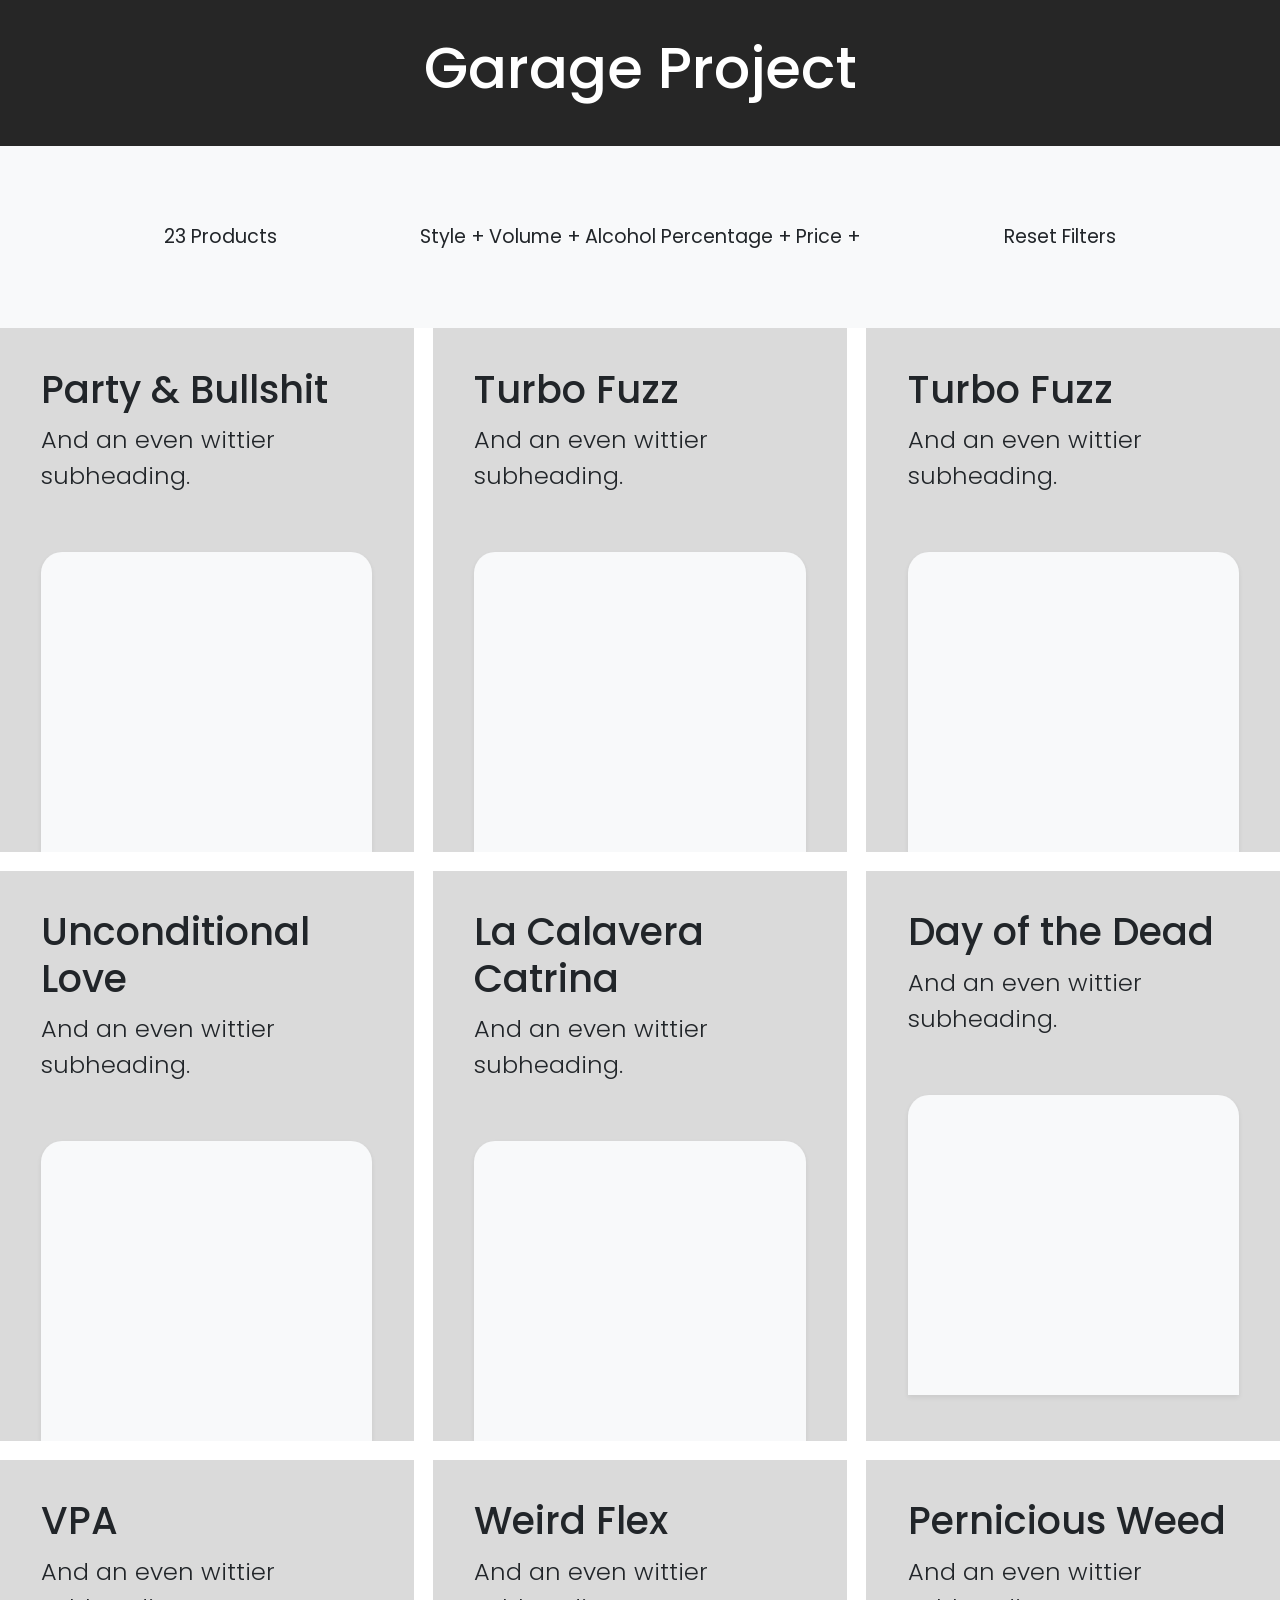
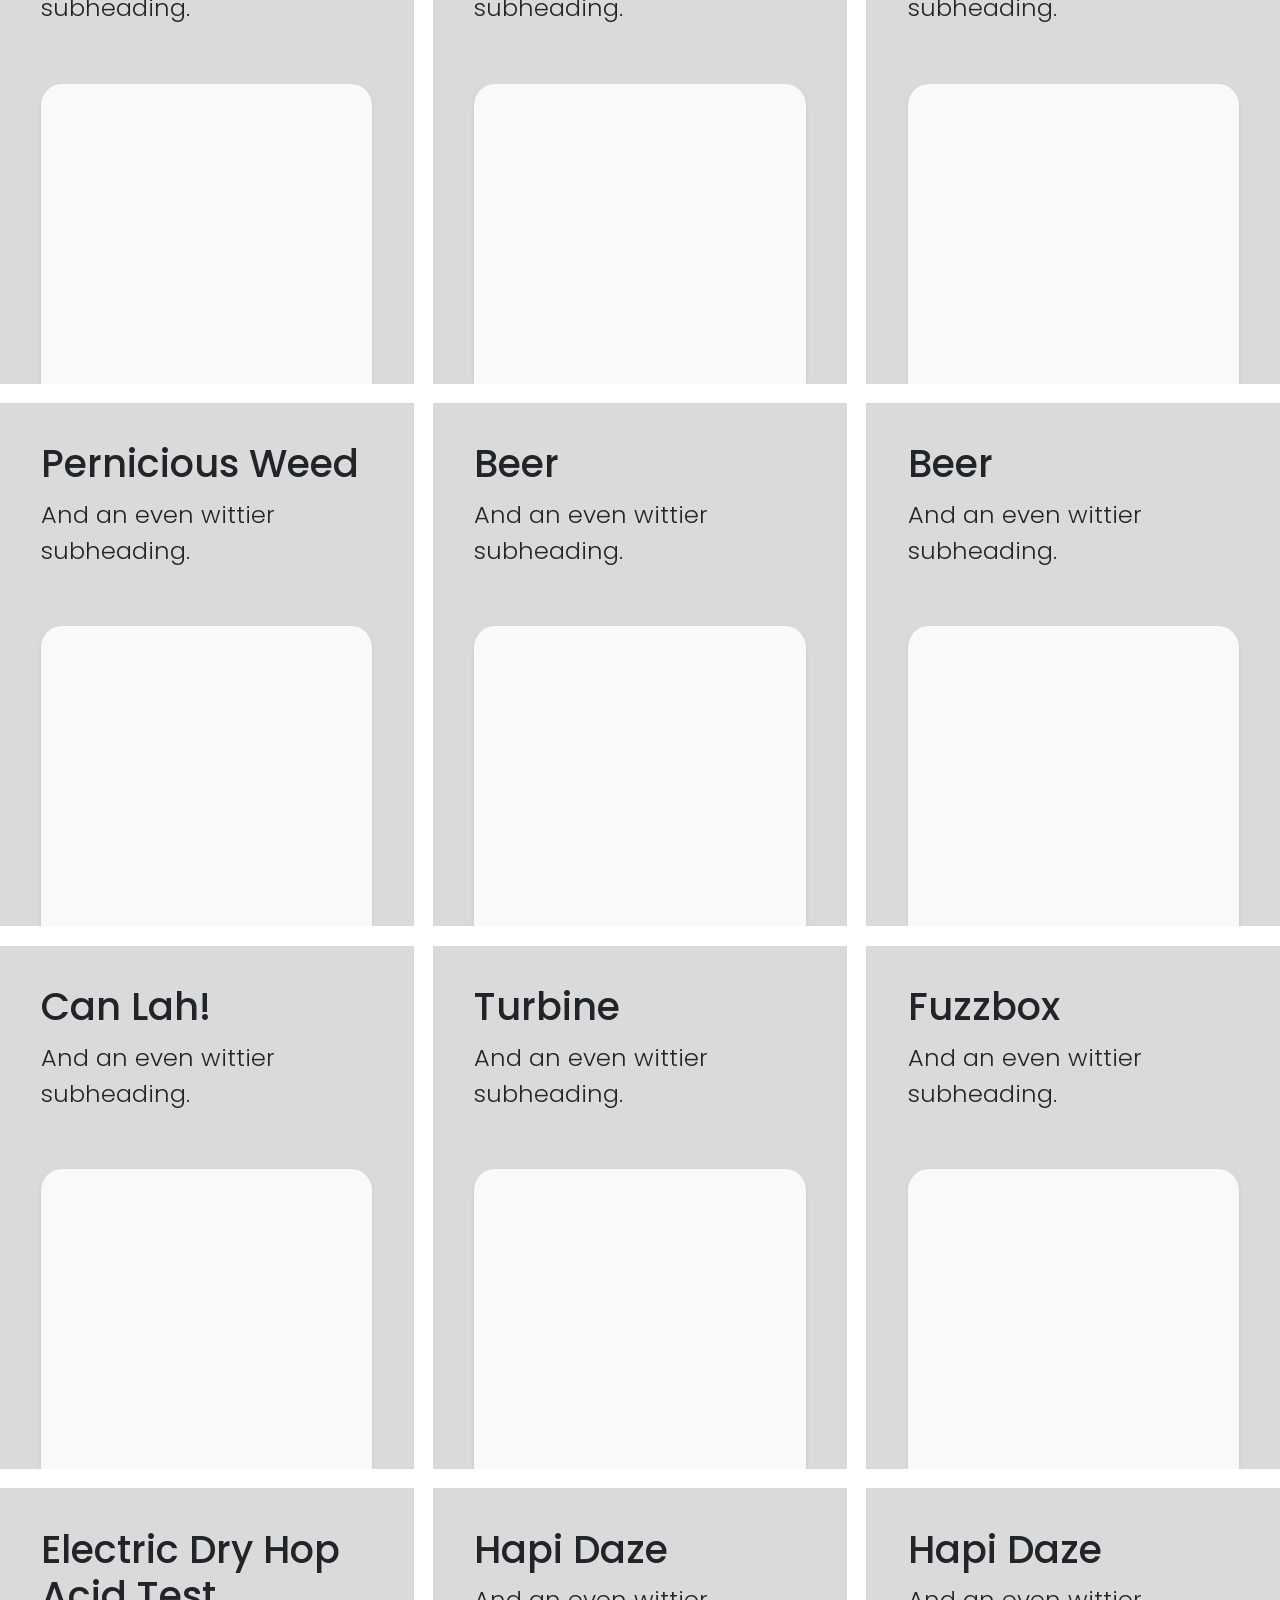
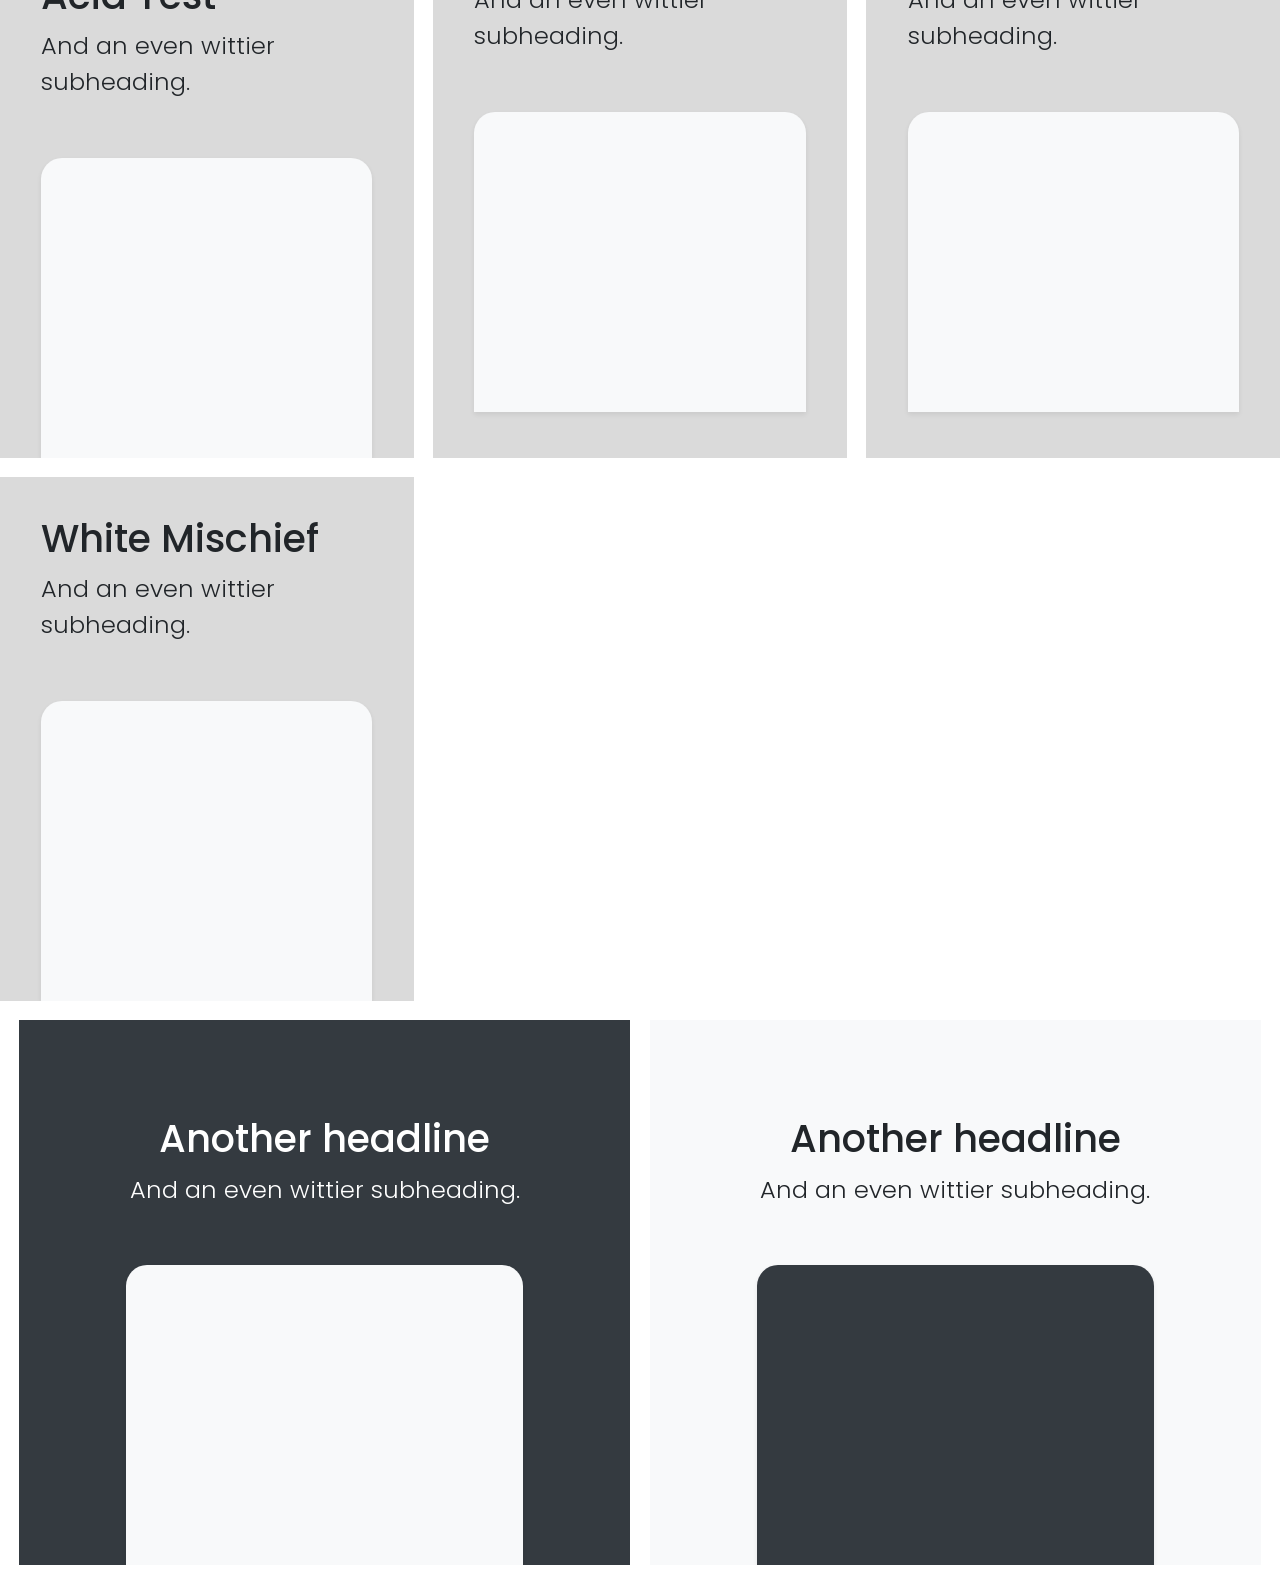
==== beers.html @ 2be8123d "Initial commit" ====
<!DOCTYPE html>
<html lang="en">
<head>
  <meta charset="utf-8">
  <meta name="viewport" content="width=device-width, initial-scale=1, shrink-to-fit=no">
  <title>Garage project</title>
  <link rel="canonical" href="https://getbootstrap.com/docs/4.3/examples/product/">

  <!-- Bootstrap core CSS -->
  <link rel="stylesheet" href="https://stackpath.bootstrapcdn.com/bootstrap/4.3.1/css/bootstrap.min.css" integrity="sha384-ggOyR0iXCbMQv3Xipma34MD+dH/1fQ784/j6cY/iJTQUOhcWr7x9JvoRxT2MZw1T" crossorigin="anonymous">

  <!-- Custom styles for this template -->
  <link href="css/style.css" rel="stylesheet">
</head>
<body>
  <div class="site-header py-1">
    <div class="container d-flex flex-md-row justify-content-center py-4">
      <h1 class="heading text-center">Garage Project</h1>
    </div>
  </div>

  <div class="position-relative overflow-hidden text-center bg-light">
    <div class="w-100 col-md-10 p-lg-5 mx-auto my-3 d-flex justify-content-between align-items-center">
      <p class="my-0" id="product-amount">23 Products</p>
      <div class="col-md-6 display-on-desk">
        <ul class="list">
          <li class="list-item">Style +</li>
          <li class="list-item">Volume +</li>
          <li class="list-item">Alcohol Percentage +</li>
          <li class="list-item">Price +</li>
        </ul>
        </div>
      <p class="my-0" id="filter-menu">Filter +</p>
      <p class="my-0 display-on-desk" id="reset-filters">Reset Filters</p>
    </div>
  </div>

  <div id="printOutput"></div>

  <div class="d-md-flex flex-md-equal w-100 my-md-3 pl-md-3">
    <div class="bg-dark mr-md-3 pt-3 px-3 pt-md-5 px-md-5 text-center text-white overflow-hidden">
      <div class="my-3 py-3">
        <h2 class="display-5">Another headline</h2>
        <p class="lead">And an even wittier subheading.</p>
      </div>
      <div class="bg-light shadow-sm mx-auto" style="width: 80%; height: 300px; border-radius: 21px 21px 0 0;"></div>
    </div>

    <div class="bg-light mr-md-3 pt-3 px-3 pt-md-5 px-md-5 text-center overflow-hidden">
      <div class="my-3 p-3">
        <h2 class="display-5">Another headline</h2>
        <p class="lead">And an even wittier subheading.</p>
      </div>
      <div class="bg-dark shadow-sm mx-auto" style="width: 80%; height: 300px; border-radius: 21px 21px 0 0;"></div>
    </div>
  </div>

  <script src="https://code.jquery.com/jquery-3.3.1.slim.min.js" integrity="sha384-q8i/X+965DzO0rT7abK41JStQIAqVgRVzpbzo5smXKp4YfRvH+8abtTE1Pi6jizo" crossorigin="anonymous"></script>
  <script src="https://cdnjs.cloudflare.com/ajax/libs/popper.js/1.14.7/umd/popper.min.js" integrity="sha384-UO2eT0CpHqdSJQ6hJty5KVphtPhzWj9WO1clHTMGa3JDZwrnQq4sF86dIHNDz0W1" crossorigin="anonymous"></script>
  <script src="https://stackpath.bootstrapcdn.com/bootstrap/4.3.1/js/bootstrap.min.js" integrity="sha384-JjSmVgyd0p3pXB1rRibZUAYoIIy6OrQ6VrjIEaFf/nJGzIxFDsf4x0xIM+B07jRM" crossorigin="anonymous"></script>
  <script src="js/script.js"></script>
</body>
</html>
---- css/style.css ----
@import url('https://fonts.googleapis.com/css?family=Poppins:400,600&display=swap');

*{
  padding: 0;
  margin: 0;
  box-sizing: border-box;
}

.container {
  max-width: 960px;
}

html{
  font-size: 100%;
}

body{
  font-family: 'Poppins', sans-serif;
}

.heading{
  color: #fff;
  font-size: 3rem;
}

.background-text{
  font-size: 200px;
  position: absolute;
  top: 50%;
  left: 50%;
  transform: translate(-50%, -50%);
  color: rgba(228, 244, 247, 0.8);
  font-weight: 500;
}

#goToBeers{
  position: absolute;
  bottom: 15%;
  left: 50%;
  transform: translateX(-50%);
  font-size: 2rem;
}

#filter-menu, #reset-filters{
  cursor: pointer;
}

.display-on-desk{
  display: none;
}

.list{
  display: flex;
  justify-content: space-around;
  margin: 0;
}

.list-item{
  cursor: pointer;
  list-style: none;
}


#printOutput{
  display: grid;
  grid-template-columns: repeat(auto-fit, minmax(350px, 1fr));
  grid-gap: 1rem;
}

.card-head{
  width: 80%;
  margin: auto;
}

.myBg{
  background: #dadada;
}



















/*
 * Custom translucent site header
 */

 .site-header {
  background-color: rgba(0, 0, 0, .85);
  -webkit-backdrop-filter: saturate(180%) blur(20px);
  backdrop-filter: saturate(180%) blur(20px);
}
.site-header a {
  color: #999;
  transition: ease-in-out color .15s;
}
.site-header a:hover {
  color: #fff;
  text-decoration: none;
}

/*
 * Dummy devices (replace them with your own or something else entirely!)
 */

 .product-device {
  position: absolute;
  right: 10%;
  bottom: -30%;
  width: 300px;
  height: 540px;
  background-color: #333;
  border-radius: 21px;
  -webkit-transform: rotate(30deg);
  transform: rotate(30deg);
}

.product-device::before {
  position: absolute;
  top: 10%;
  right: 10px;
  bottom: 10%;
  left: 10px;
  content: "";
  background-color: rgba(255, 255, 255, .1);
  border-radius: 5px;
}

.product-device-2 {
  top: -25%;
  right: auto;
  bottom: 0;
  left: 5%;
  background-color: #e5e5e5;
}


/*
 * Extra utilities
 */

 .flex-equal > * {
  -ms-flex: 1;
  flex: 1;
}

.overflow-hidden { overflow: hidden; }

.bd-placeholder-img {
  font-size: 1.125rem;
  text-anchor: middle;
  -webkit-user-select: none;
  -moz-user-select: none;
  -ms-user-select: none;
  user-select: none;
}


/*merdia queries*/
@media (min-width: 768px) {
  .flex-md-equal > * {
    -ms-flex: 1;
    flex: 1;
  }
}

@media (min-width: 768px) {
  .bd-placeholder-img-lg {
    font-size: 3.5rem;
  }
}

@media (min-width: 768px) {
  .background-text {
    font-size: 250px;
    font-weight: 600;
  }
  #goToBeers{
    font-size: 2.5rem;
  }
}

@media (min-width: 1000px) {
  html{
    font-size: 120%;
  }
  .display-on-desk{
    display: block;
  }
  .background-text {
    font-size: 300px;
    font-weight: 600;
  }
  #goToBeers{
    bottom: 20%;
  }
  #filter-menu{
  display: none;
}
}
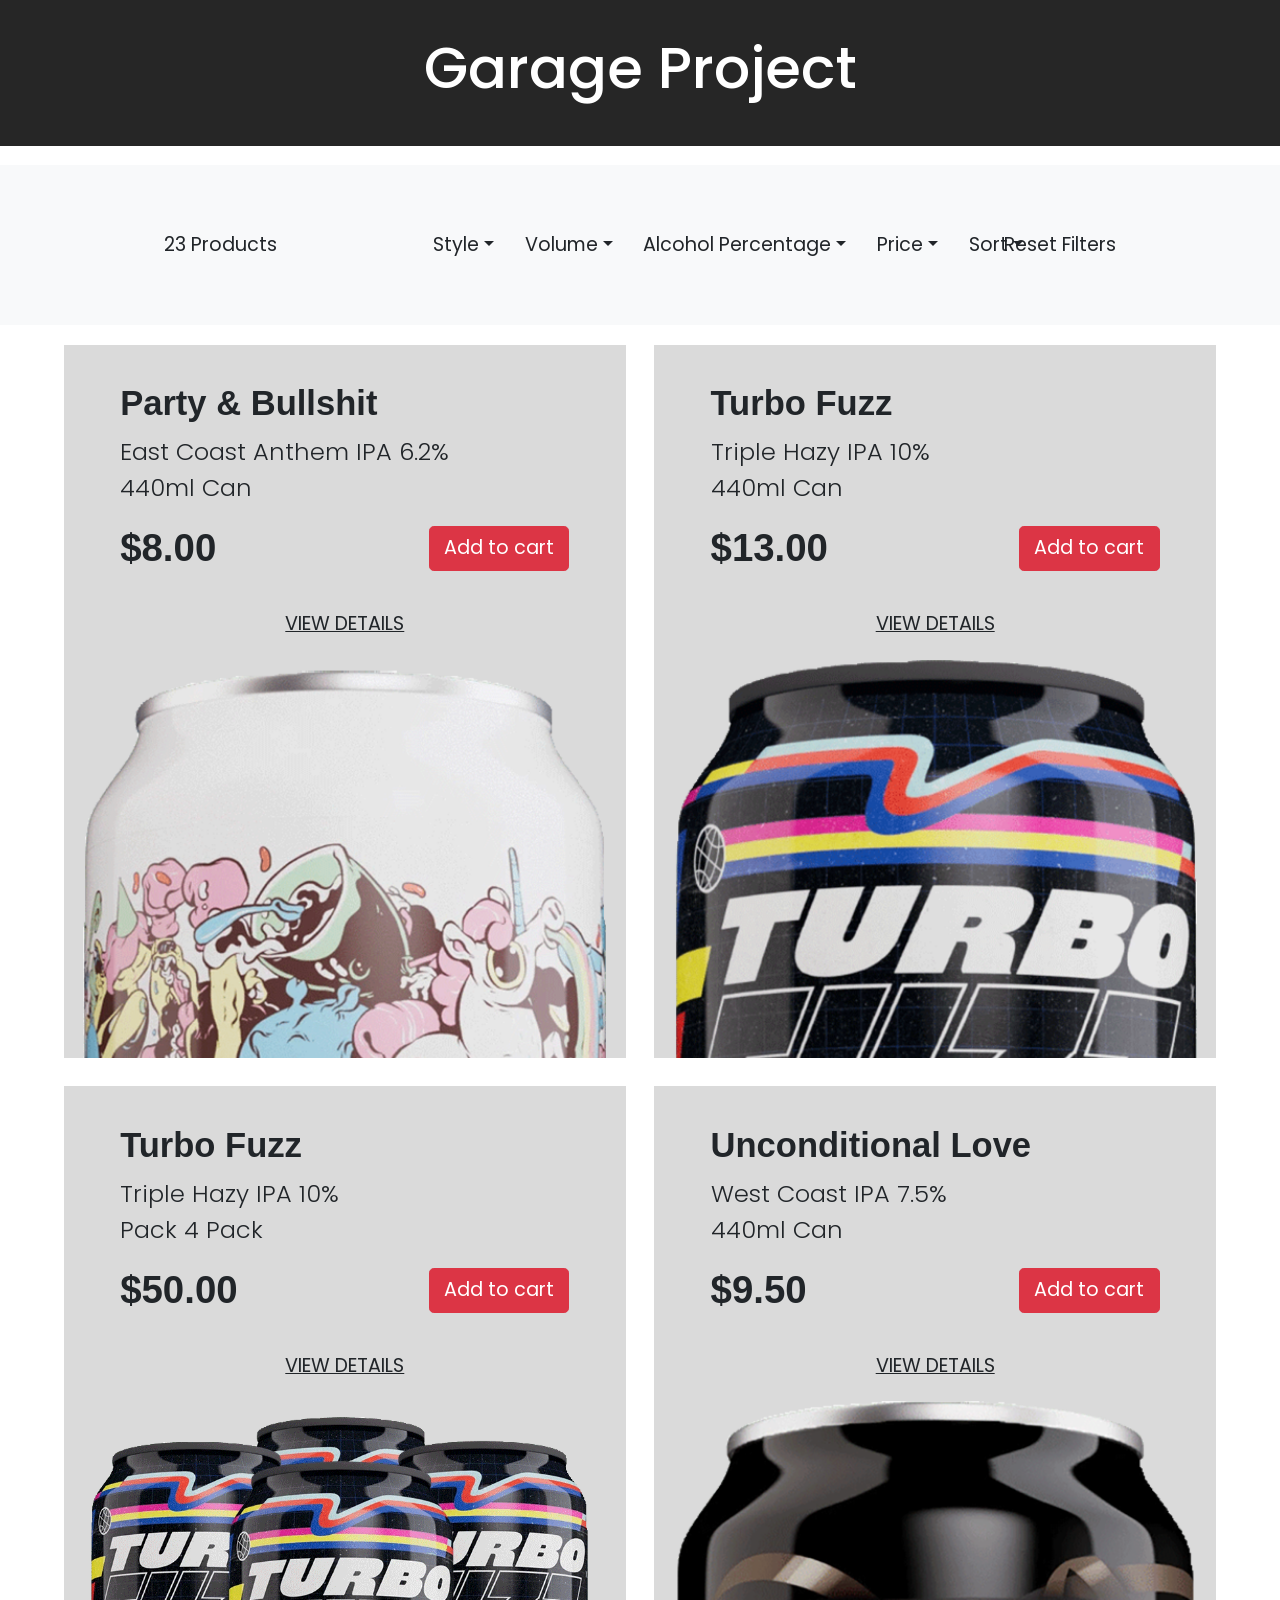
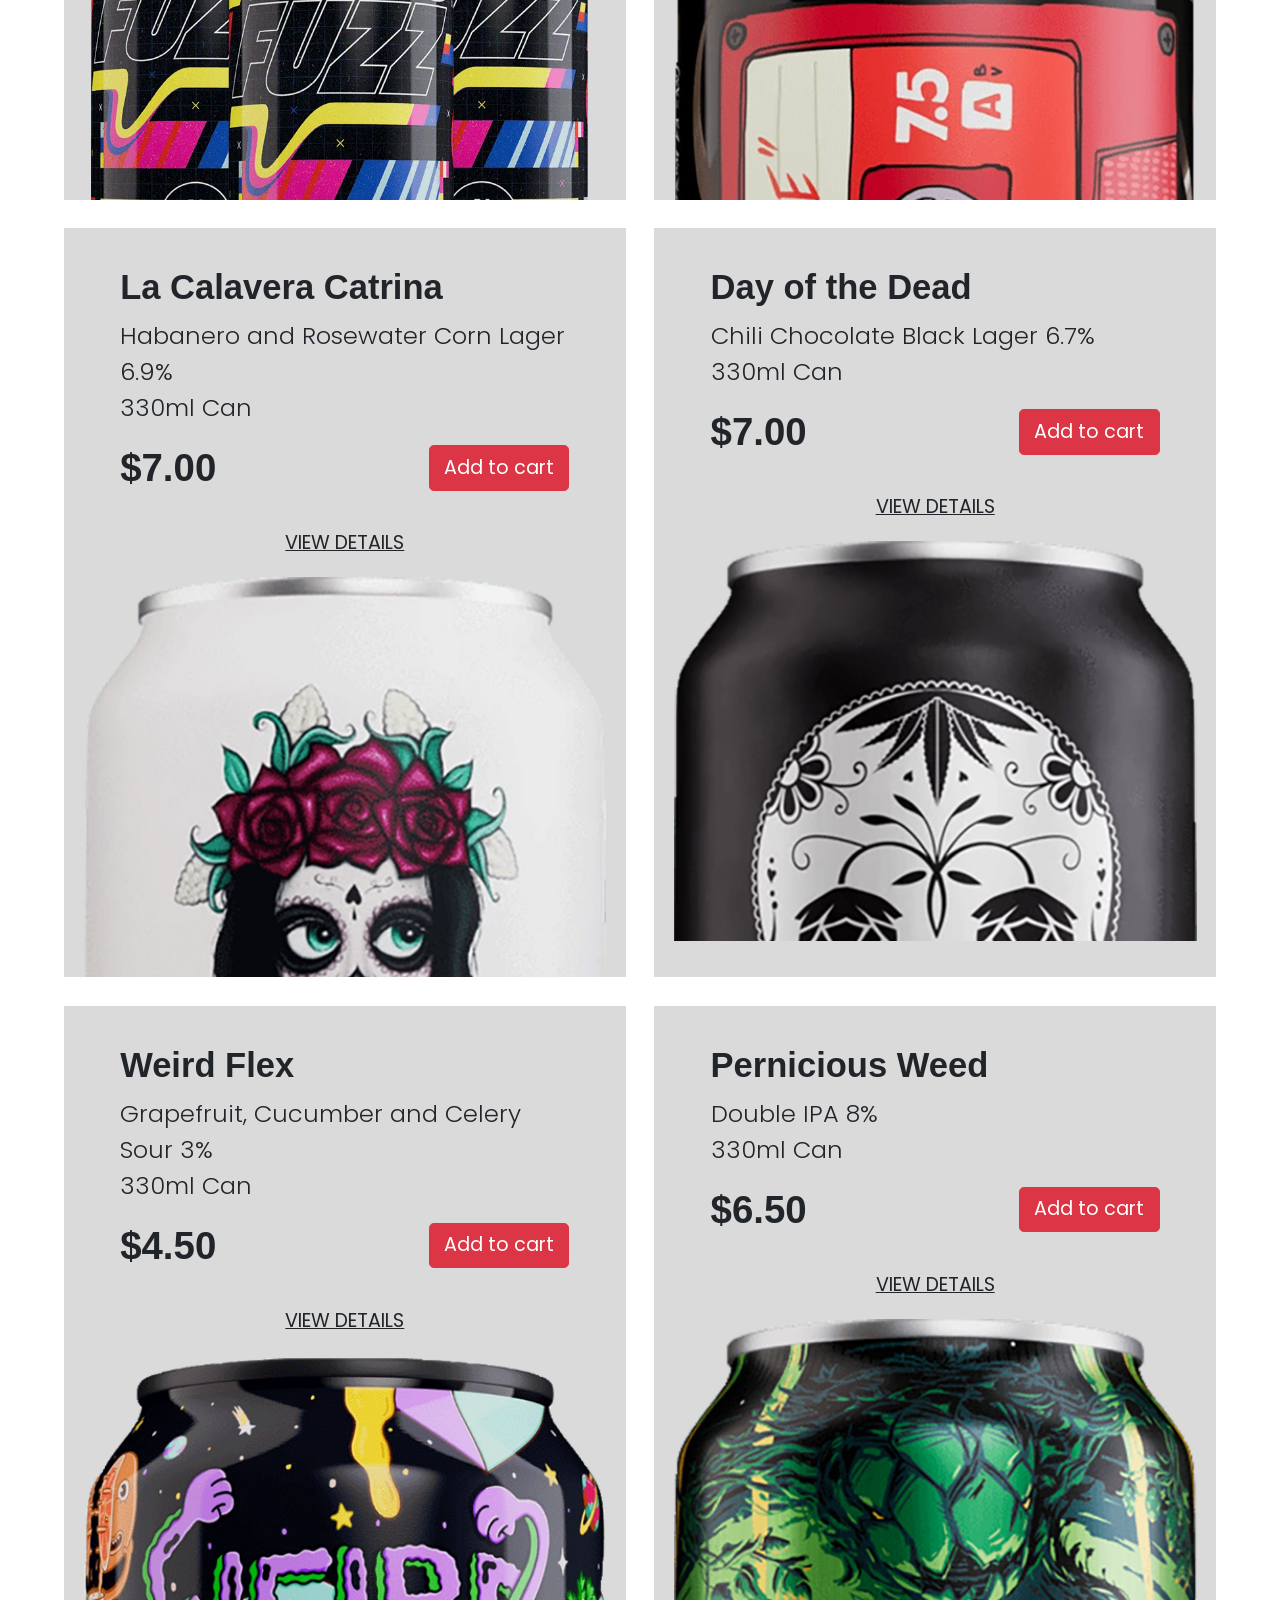
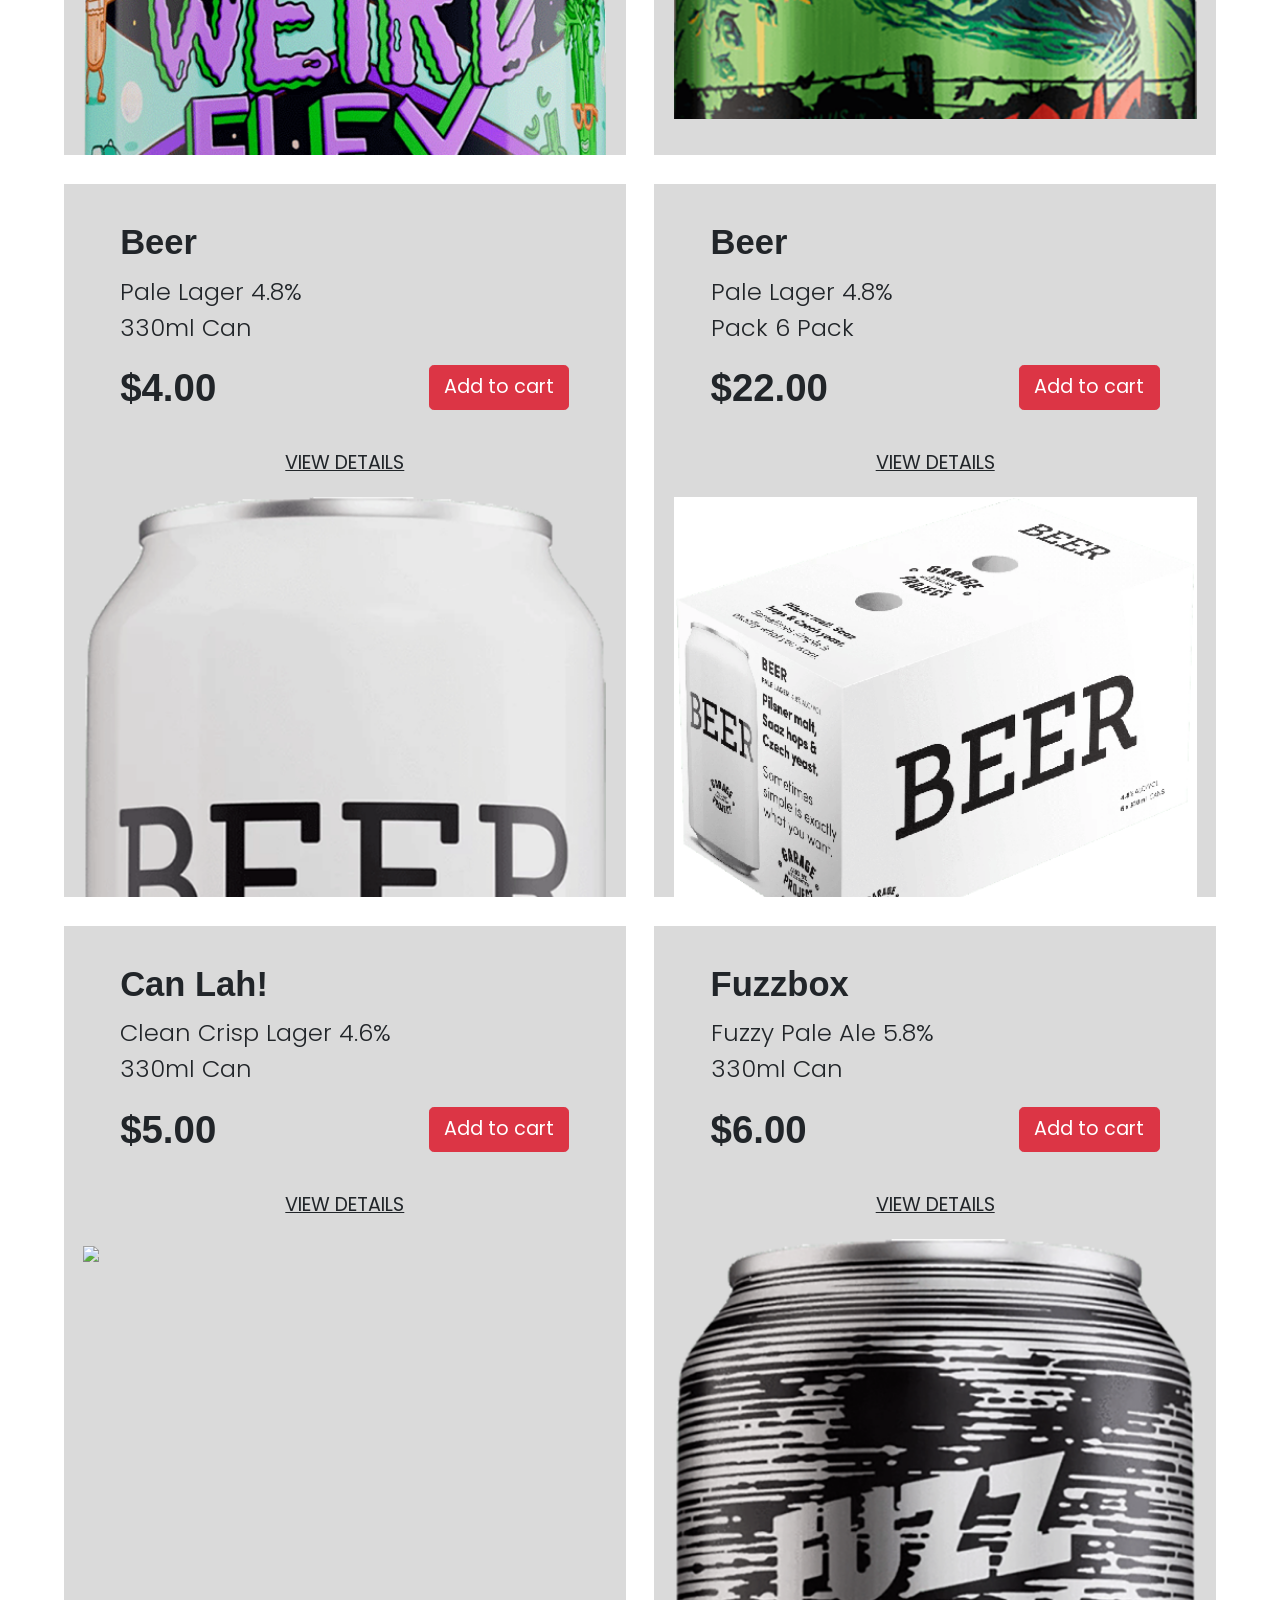
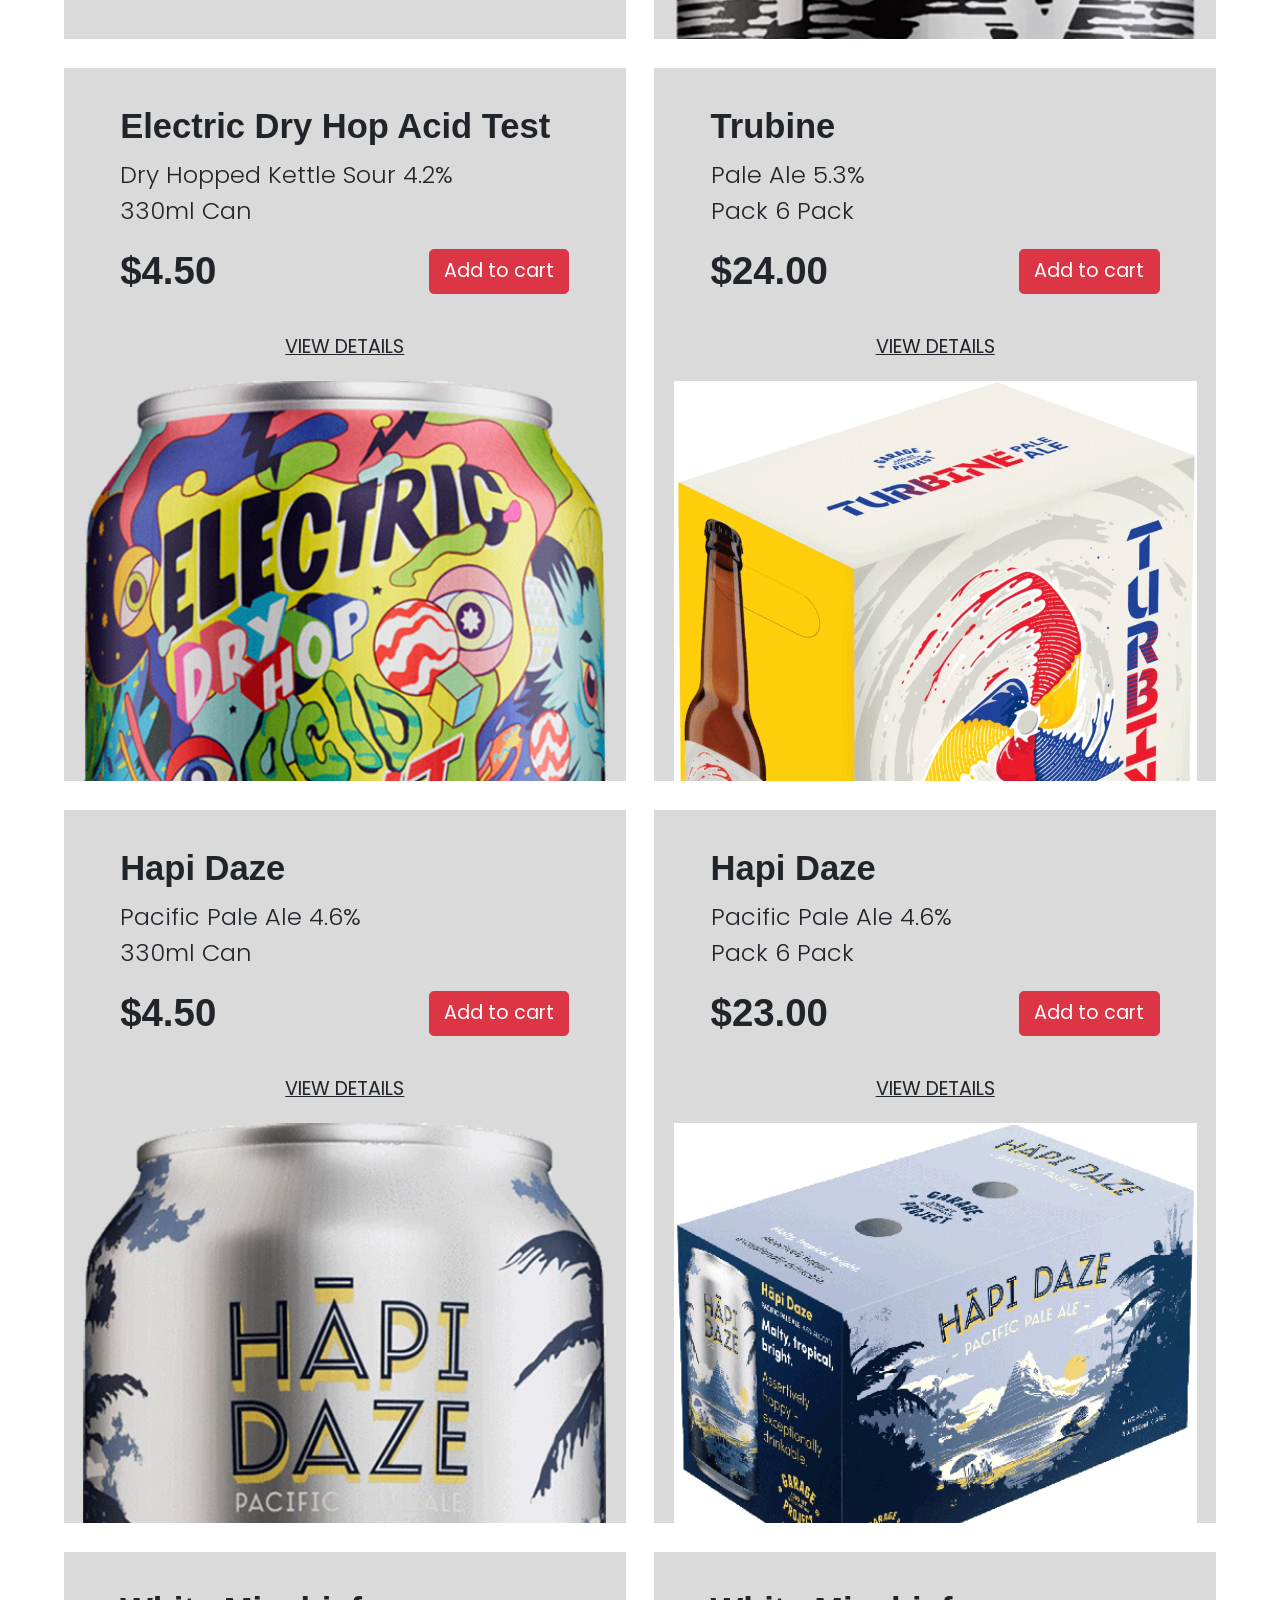
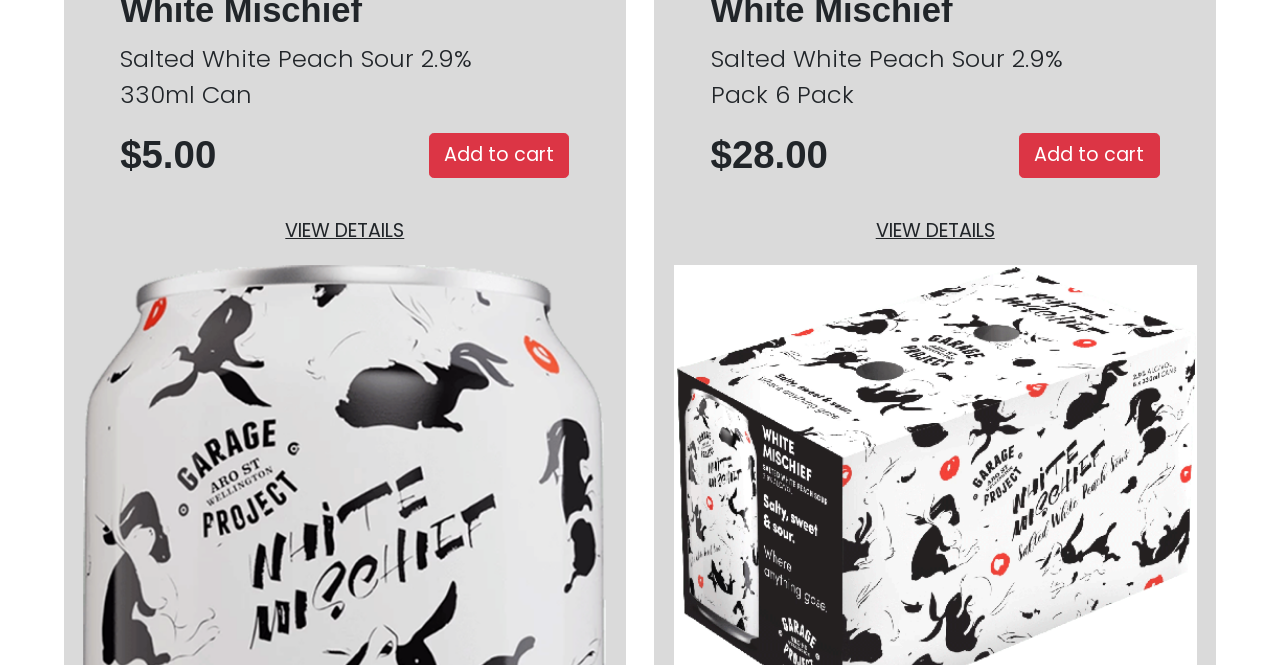
==== commit ffd64e56: "Products printing. Work on pop ups and dropdowns" ====
--- a/beers.html
+++ b/beers.html
@@ -5,6 +5,7 @@
   <meta name="viewport" content="width=device-width, initial-scale=1, shrink-to-fit=no">
   <title>Garage project</title>
   <link rel="canonical" href="https://getbootstrap.com/docs/4.3/examples/product/">
+  <link rel="stylesheet" href="//code.jquery.com/ui/1.12.1/themes/base/jquery-ui.css">
 
   <!-- Bootstrap core CSS -->
   <link rel="stylesheet" href="https://stackpath.bootstrapcdn.com/bootstrap/4.3.1/css/bootstrap.min.css" integrity="sha384-ggOyR0iXCbMQv3Xipma34MD+dH/1fQ784/j6cY/iJTQUOhcWr7x9JvoRxT2MZw1T" crossorigin="anonymous">
@@ -19,45 +20,109 @@
     </div>
   </div>
 
-  <div class="position-relative overflow-hidden text-center bg-light">
-    <div class="w-100 col-md-10 p-lg-5 mx-auto my-3 d-flex justify-content-between align-items-center">
+  <div class="position-relative zindex text-center bg-light">
+    <div class="w-100 col-xl-10 col-md-10 col-lg-12 p-lg-5 mx-auto my-3 d-flex justify-content-between align-items-center">
       <p class="my-0" id="product-amount">23 Products</p>
       <div class="col-md-6 display-on-desk">
         <ul class="list">
-          <li class="list-item">Style +</li>
-          <li class="list-item">Volume +</li>
-          <li class="list-item">Alcohol Percentage +</li>
-          <li class="list-item">Price +</li>
-        </ul>
-        </div>
-      <p class="my-0" id="filter-menu">Filter +</p>
-      <p class="my-0 display-on-desk" id="reset-filters">Reset Filters</p>
-    </div>
-  </div>
+          <li class="list-item">
+            <div class="btn-group">
+              <button type="button" class="btn dropdown-toggle" data-toggle="dropdown" aria-haspopup="true" aria-expanded="false">Style</button>
+              <div class="dropdown-menu">
+                <div class="form-group d-flex align-items-baseline ml-5">
+                  <input class="form-check-input" type="checkbox" id="all-style">
+                  <label class="form-check-label" for="all-style">All</label>
+                </div>
+                <div class="form-group d-flex align-items-baseline ml-5">
+                  <input class="form-check-input" type="checkbox" id="ipa-style">
+                  <label class="form-check-label" for="ipa-style">IPA</label>
+                </div>
+                <div class="form-group d-flex align-items-baseline ml-5">
+                  <input class="form-check-input" type="checkbox" id="pale-style">
+                  <label class="form-check-label" for="pale-style">Pale Ale</label>
+                </div>
+                <div class="form-group d-flex align-items-baseline ml-5">
+                  <input class="form-check-input" type="checkbox" id="lager-style">
+                  <label class="form-check-label" for="lager-style">Lager</label>
+                </div>
+                <div class="form-group d-flex align-items-baseline ml-5">
+                  <input class="form-check-input" type="checkbox" id="sour-style">
+                  <label class="form-check-label" for="sour-style">Sour</label>
+                </div>
+              
+              </div>
+            </div></li>
+            <li class="list-item">
+              <div class="btn-group">
+                <button type="button" class="btn dropdown-toggle" data-toggle="dropdown" aria-haspopup="true" aria-expanded="false">Volume</button>
+                <div class="dropdown-menu">
+                <div class="form-group d-flex align-items-baseline ml-5">
+                  <input class="form-check-input" type="checkbox" id="all-volume">
+                  <label class="form-check-label" for="all-volume">All</label>
+                </div>
+                <div class="form-group d-flex align-items-baseline ml-5">
+                  <input class="form-check-input" type="checkbox" id="330-volume">
+                  <label class="form-check-label" for="330-volume">330ml</label>
+                </div>
+                <div class="form-group d-flex align-items-baseline ml-5">
+                  <input class="form-check-input" type="checkbox" id="440-volume">
+                  <label class="form-check-label" for="440-volume">440ml</label>
+                </div>
+                <div class="form-group d-flex align-items-baseline ml-5">
+                  <input class="form-check-input" type="checkbox" id="pack-volume">
+                  <label class="form-check-label" for="pack-volume">Pack</label>
+                </div>
+              </div>
+              </div></li>
+              <li class="list-item">
+                <div class="btn-group">
+                  <button type="button" class="btn dropdown-toggle" data-toggle="dropdown" aria-haspopup="true" aria-expanded="false">Alcohol Percentage</button>
+                  <div class="dropdown-menu">
+                    <p>
+                        <label for="amount1">Price range:</label>
+                        <input type="text" id="amount1" readonly style="border:0; color:#f6931f; font-weight:bold;">
+                      </p>
+                      <div id="slider-range1"></div>
+                  </div>
+                </div></li>
+                <li class="list-item">
+                  <div class="btn-group">
+                    <button type="button" class="btn dropdown-toggle" data-toggle="dropdown" aria-haspopup="true" aria-expanded="false">Price</button>
+                    <div class="dropdown-menu">
+                      
+                      <p>
+                        <label for="amount2">Price range:</label>
+                        <input type="text" id="amount2" readonly style="border:0; color:#f6931f; font-weight:bold;">
+                      </p>
+                      <div id="slider-range2"></div>
 
-  <div id="printOutput"></div>
+                    </div>
+                  </div></li>
+                  <li class="list-item">
+              <div class="btn-group">
+                <button type="button" class="btn dropdown-toggle" data-toggle="dropdown" aria-haspopup="true" aria-expanded="false">Sort</button>
+                <div class="dropdown-menu">
+                  <a class="dropdown-item" href="#">Action</a>
+                  <a class="dropdown-item" href="#">Another action</a>
+                  <a class="dropdown-item" href="#">Something else here</a>
+                  <div class="dropdown-divider"></div>
+                  <a class="dropdown-item" href="#">Separated link</a>
+                </div>
+              </div></li>
+                </ul>
+              </div>
+              <p class="my-0" id="filter-menu">Filter +</p>
+              <p class="my-0 display-on-desk" id="reset-filters">Reset Filters</p>
+            </div>
+          </div>
 
-  <div class="d-md-flex flex-md-equal w-100 my-md-3 pl-md-3">
-    <div class="bg-dark mr-md-3 pt-3 px-3 pt-md-5 px-md-5 text-center text-white overflow-hidden">
-      <div class="my-3 py-3">
-        <h2 class="display-5">Another headline</h2>
-        <p class="lead">And an even wittier subheading.</p>
-      </div>
-      <div class="bg-light shadow-sm mx-auto" style="width: 80%; height: 300px; border-radius: 21px 21px 0 0;"></div>
-    </div>
+          <div id="printOutput"></div>
 
-    <div class="bg-light mr-md-3 pt-3 px-3 pt-md-5 px-md-5 text-center overflow-hidden">
-      <div class="my-3 p-3">
-        <h2 class="display-5">Another headline</h2>
-        <p class="lead">And an even wittier subheading.</p>
-      </div>
-      <div class="bg-dark shadow-sm mx-auto" style="width: 80%; height: 300px; border-radius: 21px 21px 0 0;"></div>
-    </div>
-  </div>
-
-  <script src="https://code.jquery.com/jquery-3.3.1.slim.min.js" integrity="sha384-q8i/X+965DzO0rT7abK41JStQIAqVgRVzpbzo5smXKp4YfRvH+8abtTE1Pi6jizo" crossorigin="anonymous"></script>
-  <script src="https://cdnjs.cloudflare.com/ajax/libs/popper.js/1.14.7/umd/popper.min.js" integrity="sha384-UO2eT0CpHqdSJQ6hJty5KVphtPhzWj9WO1clHTMGa3JDZwrnQq4sF86dIHNDz0W1" crossorigin="anonymous"></script>
-  <script src="https://stackpath.bootstrapcdn.com/bootstrap/4.3.1/js/bootstrap.min.js" integrity="sha384-JjSmVgyd0p3pXB1rRibZUAYoIIy6OrQ6VrjIEaFf/nJGzIxFDsf4x0xIM+B07jRM" crossorigin="anonymous"></script>
-  <script src="js/script.js"></script>
-</body>
-</html>
+          <script src="https://code.jquery.com/jquery-3.3.1.slim.min.js" integrity="sha384-q8i/X+965DzO0rT7abK41JStQIAqVgRVzpbzo5smXKp4YfRvH+8abtTE1Pi6jizo" crossorigin="anonymous"></script>
+          <script src="https://code.jquery.com/jquery-1.12.4.js"></script>
+          <script src="https://cdnjs.cloudflare.com/ajax/libs/popper.js/1.14.7/umd/popper.min.js" integrity="sha384-UO2eT0CpHqdSJQ6hJty5KVphtPhzWj9WO1clHTMGa3JDZwrnQq4sF86dIHNDz0W1" crossorigin="anonymous"></script>
+          <script src="https://stackpath.bootstrapcdn.com/bootstrap/4.3.1/js/bootstrap.min.js" integrity="sha384-JjSmVgyd0p3pXB1rRibZUAYoIIy6OrQ6VrjIEaFf/nJGzIxFDsf4x0xIM+B07jRM" crossorigin="anonymous"></script>
+          <script src="https://code.jquery.com/ui/1.12.1/jquery-ui.js"></script>
+          <script src="js/script.js"></script>
+        </body>
+        </html>
--- a/css/style.css
+++ b/css/style.css
@@ -21,6 +21,10 @@
 .heading{
   color: #fff;
   font-size: 3rem;
+}
+
+.myBg{
+  background: #dadada;
 }
 
 .background-text{
@@ -65,6 +69,7 @@
   display: grid;
   grid-template-columns: repeat(auto-fit, minmax(350px, 1fr));
   grid-gap: 1rem;
+  padding: 0 5%;
 }
 
 .card-head{
@@ -72,10 +77,35 @@
   margin: auto;
 }
 
-.myBg{
-  background: #dadada;
-}
-
+.beer-heading{
+  font-size: 1.8rem;
+  font-weight: 600;
+}
+
+.beer-price{
+ font-weight: 600;
+}
+
+.beer-image{
+  width: 100%;
+}
+
+.img-container{
+  height: 400px;
+  overflow-y: hidden;
+}
+
+.view-more{
+  text-align: center;
+  text-decoration: underline;
+  padding: 0;
+  font-size: 1rem;
+  cursor: pointer;
+}
+
+.view-more:active{
+  transform: scale(.9);
+}
 
 
 
@@ -169,7 +199,7 @@
 }
 
 
-/*merdia queries*/
+/*media queries*/
 @media (min-width: 768px) {
   .flex-md-equal > * {
     -ms-flex: 1;
@@ -210,4 +240,8 @@
   #filter-menu{
   display: none;
 }
+#printOutput{
+  grid-template-columns: repeat(auto-fit, minmax(400px, 1fr));
+  grid-gap: 1.5rem;
+}
 }
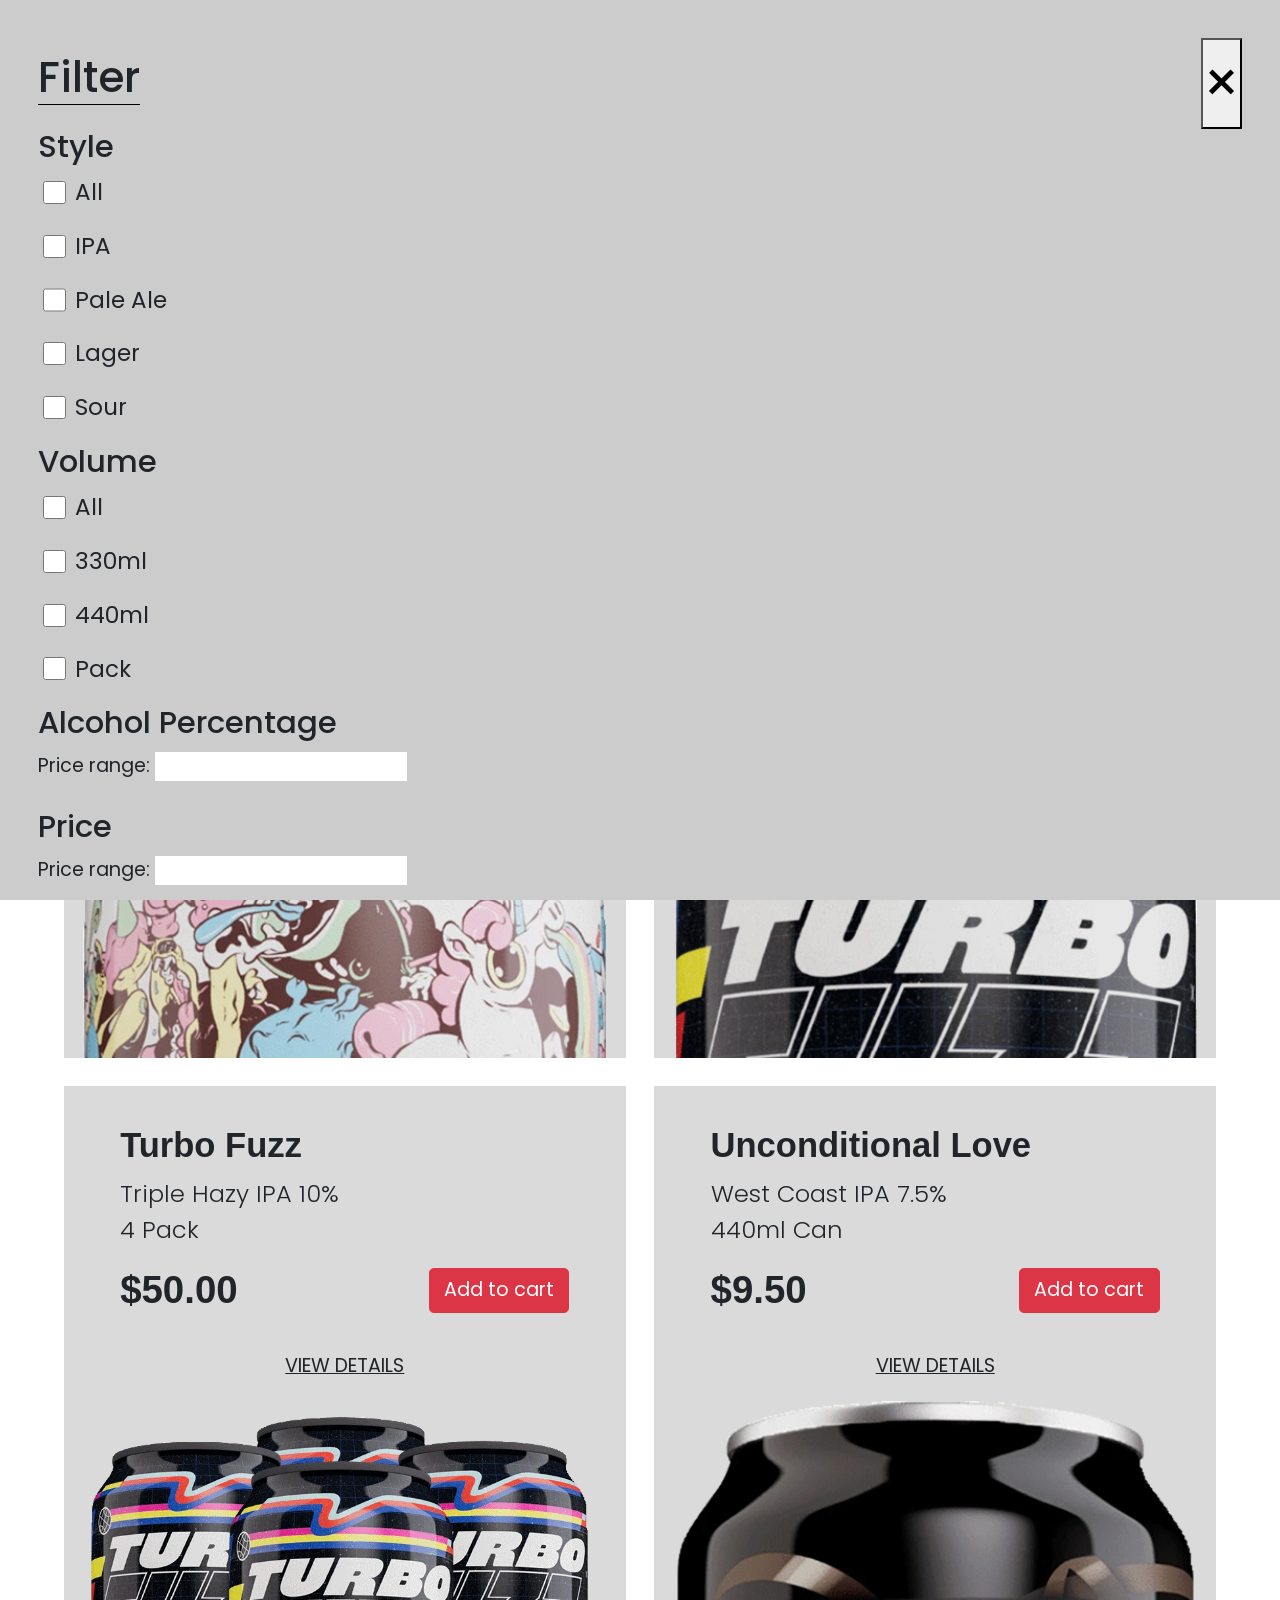
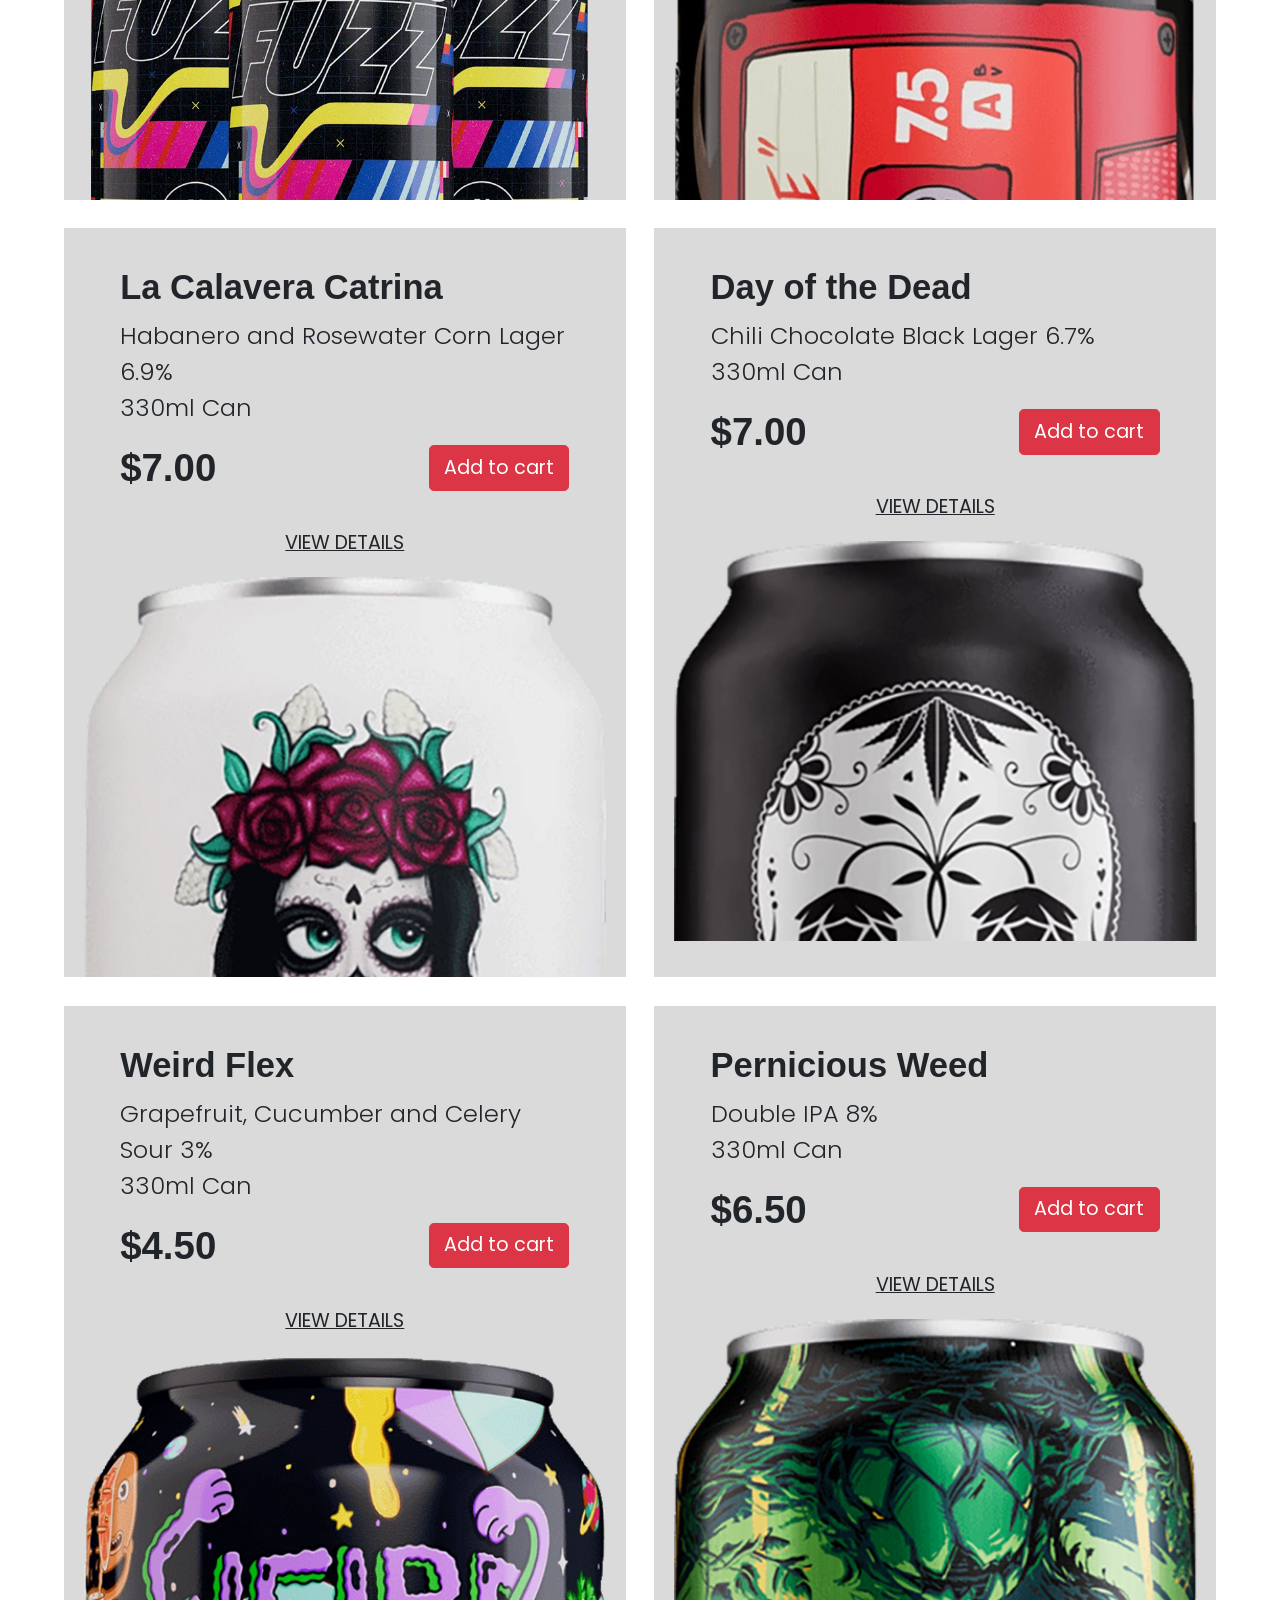
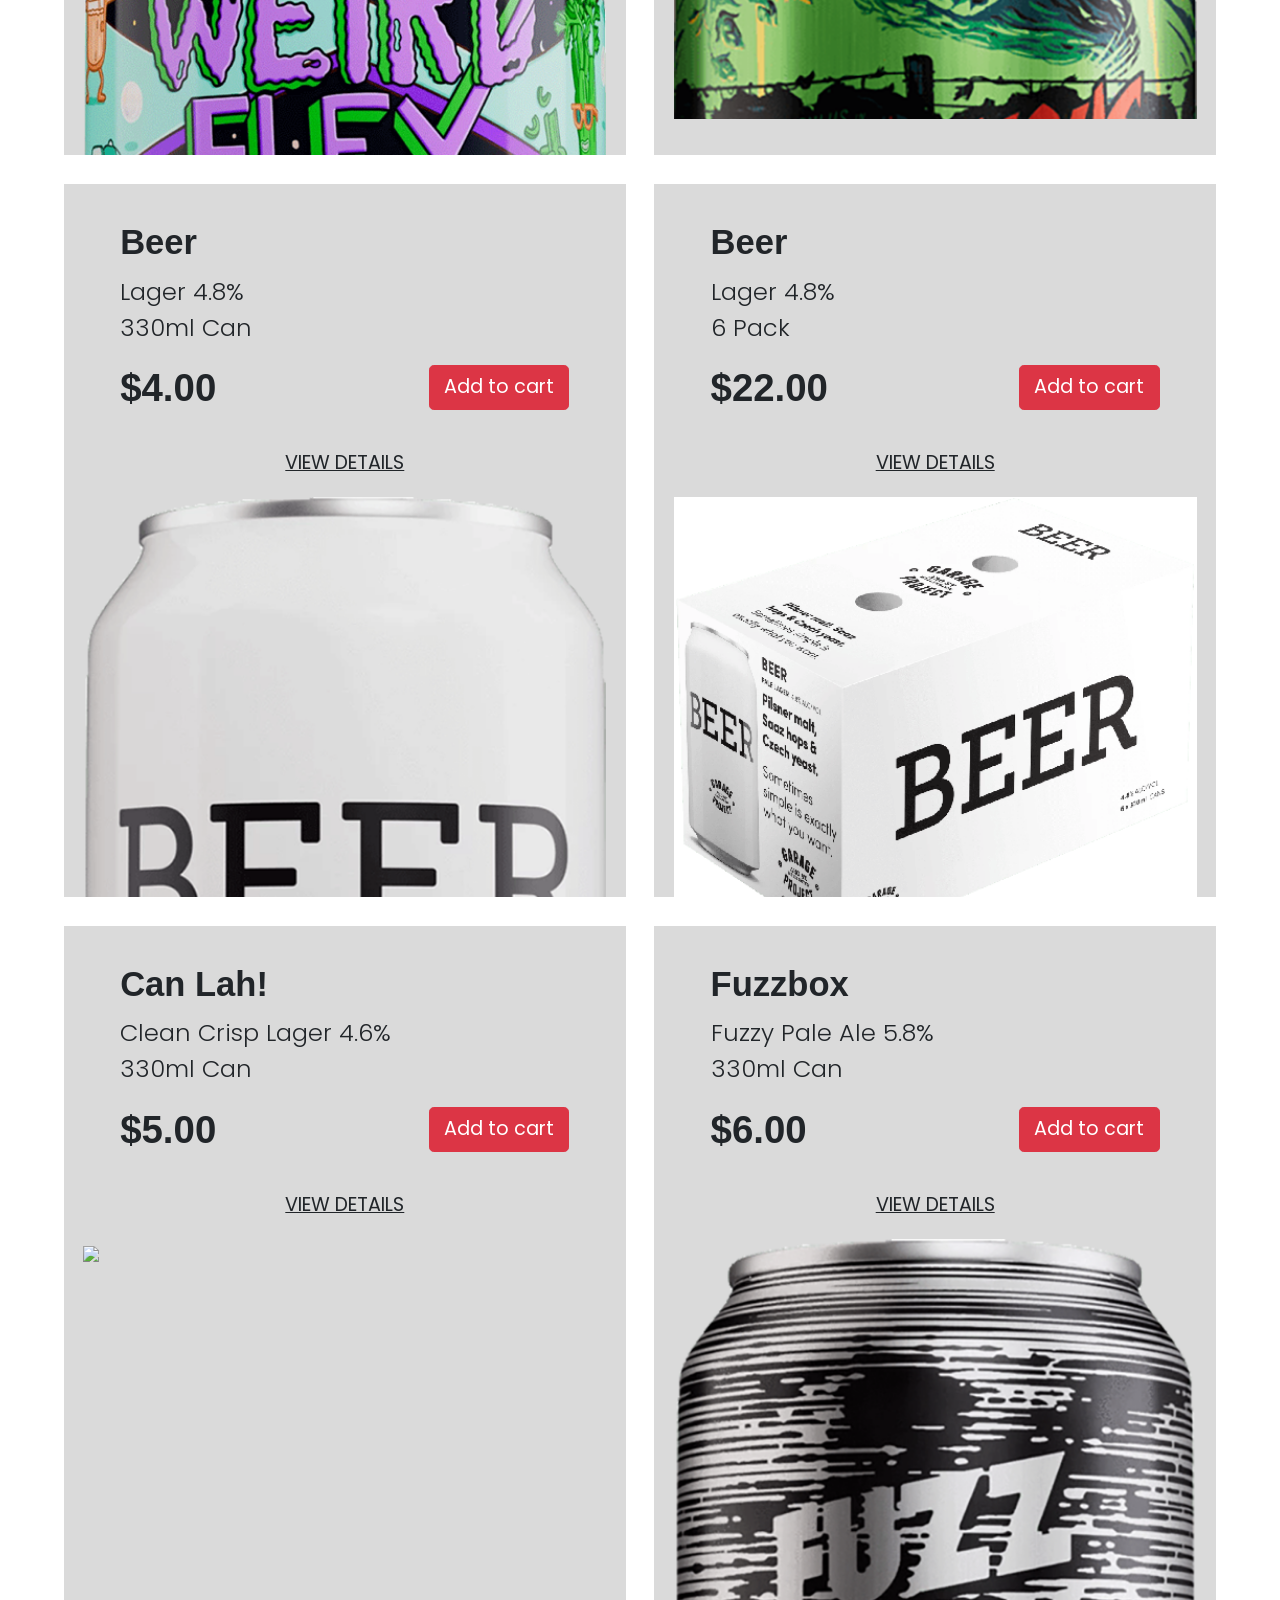
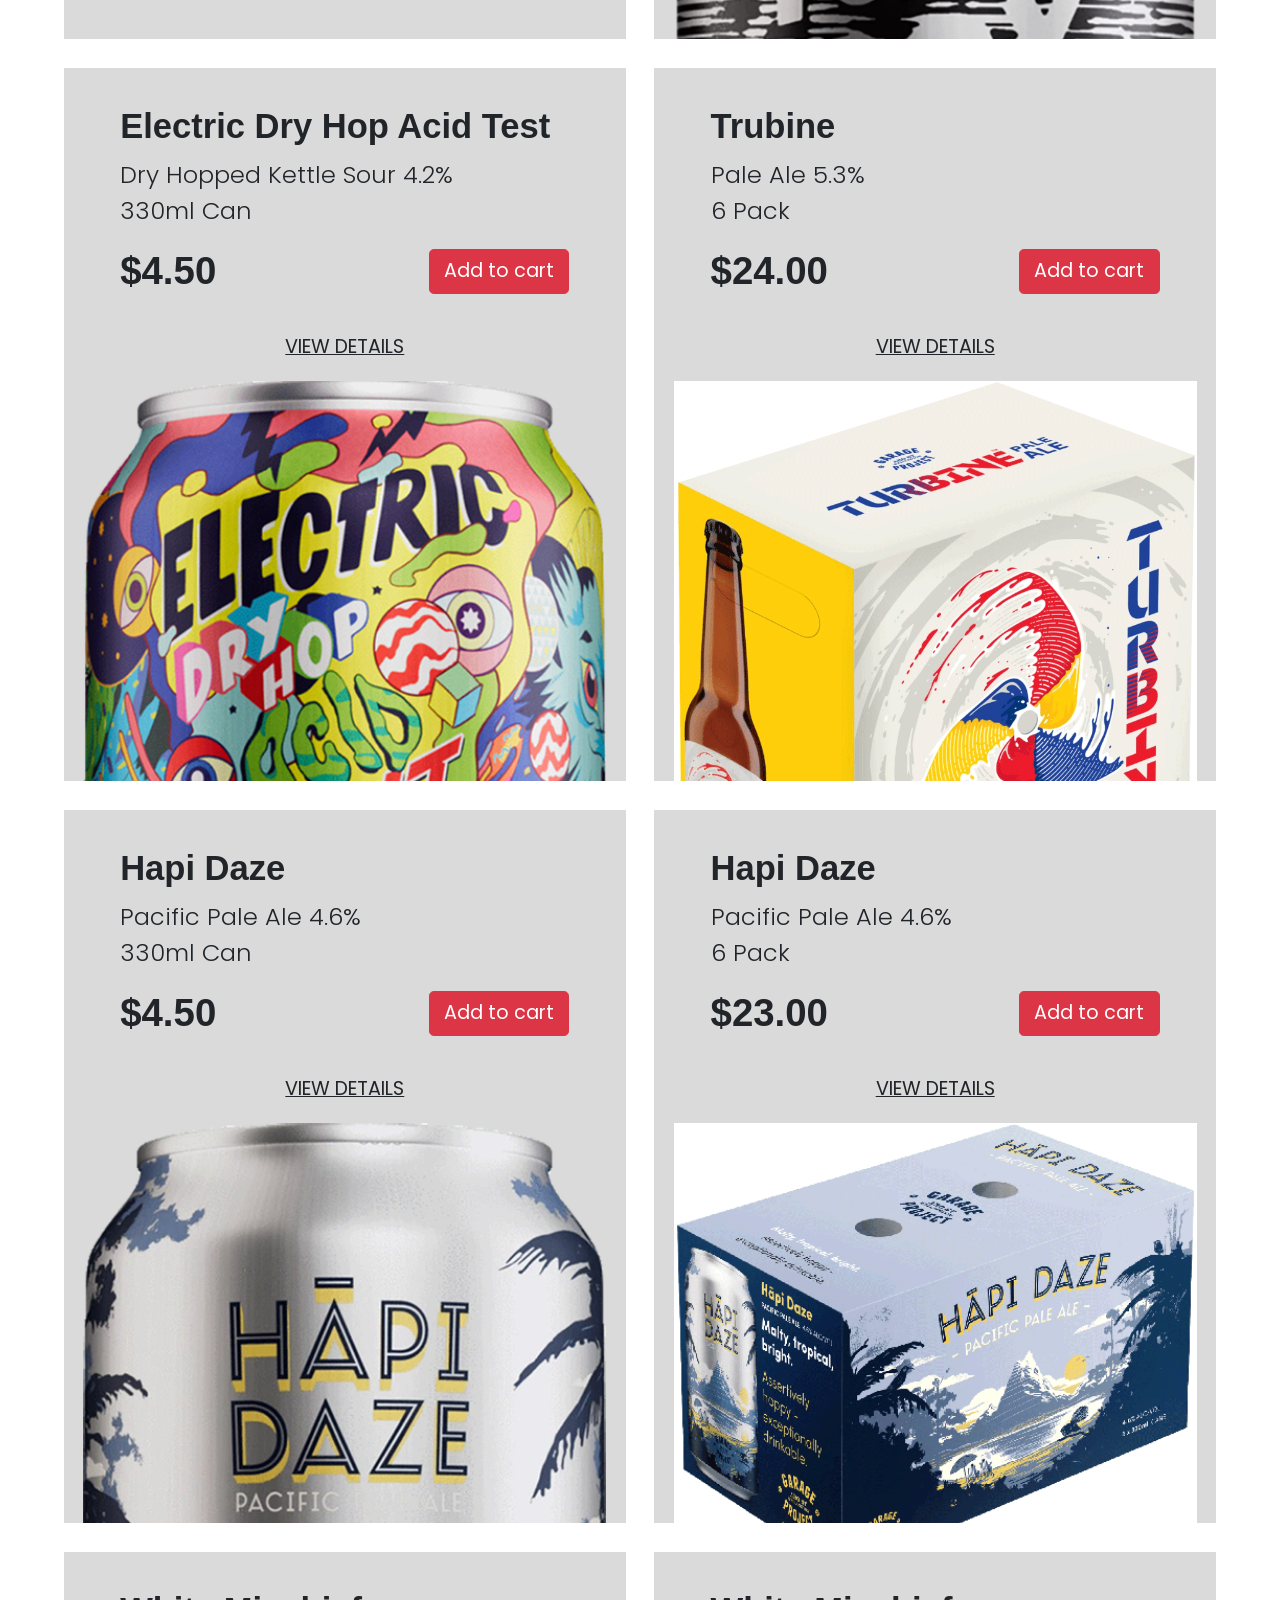
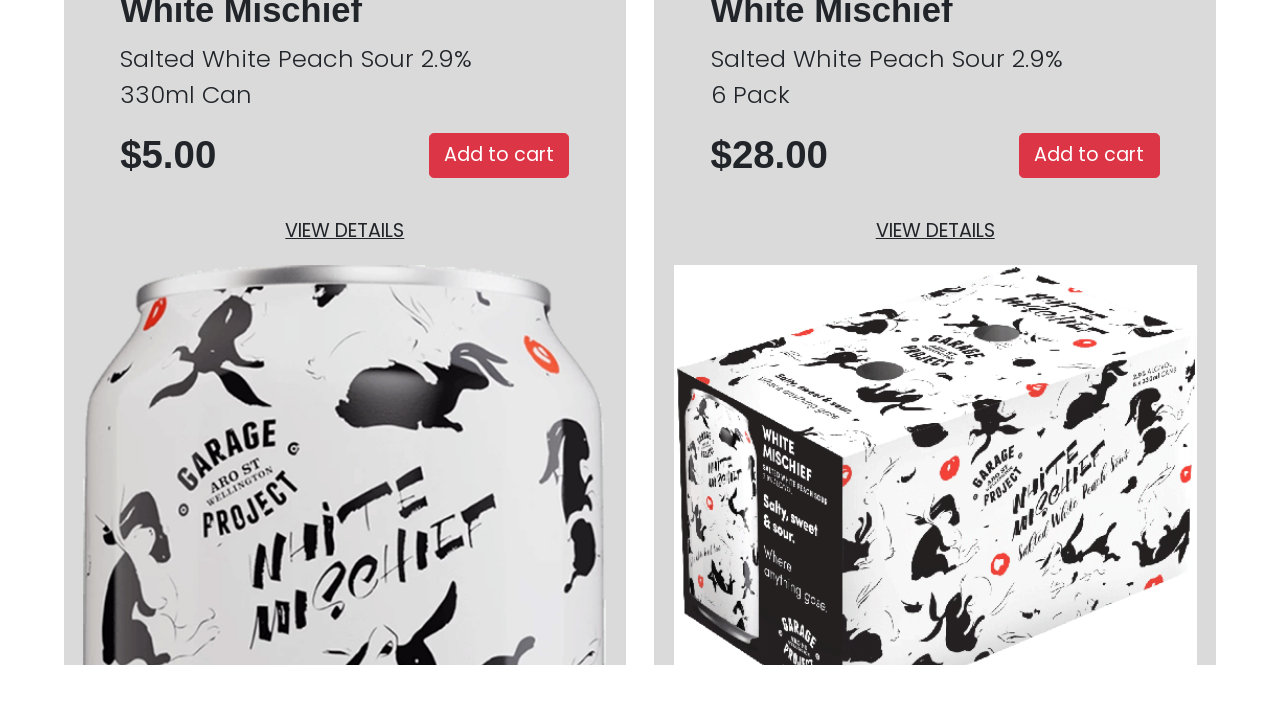
==== commit 4008a0d1: "Filtering products" ====
--- a/beers.html
+++ b/beers.html
@@ -13,7 +13,7 @@
   <!-- Custom styles for this template -->
   <link href="css/style.css" rel="stylesheet">
 </head>
-<body>
+<body class="pb-5">
   <div class="site-header py-1">
     <div class="container d-flex flex-md-row justify-content-center py-4">
       <h1 class="heading text-center">Garage Project</h1>
@@ -38,8 +38,8 @@
                   <label class="form-check-label" for="ipa-style">IPA</label>
                 </div>
                 <div class="form-group d-flex align-items-baseline ml-5">
-                  <input class="form-check-input" type="checkbox" id="pale-style">
-                  <label class="form-check-label" for="pale-style">Pale Ale</label>
+                  <input class="form-check-input" type="checkbox" id="ale-style">
+                  <label class="form-check-label" for="ale-style">Pale Ale</label>
                 </div>
                 <div class="form-group d-flex align-items-baseline ml-5">
                   <input class="form-check-input" type="checkbox" id="lager-style">
@@ -49,47 +49,47 @@
                   <input class="form-check-input" type="checkbox" id="sour-style">
                   <label class="form-check-label" for="sour-style">Sour</label>
                 </div>
-              
+
               </div>
             </div></li>
             <li class="list-item">
               <div class="btn-group">
                 <button type="button" class="btn dropdown-toggle" data-toggle="dropdown" aria-haspopup="true" aria-expanded="false">Volume</button>
                 <div class="dropdown-menu">
-                <div class="form-group d-flex align-items-baseline ml-5">
-                  <input class="form-check-input" type="checkbox" id="all-volume">
-                  <label class="form-check-label" for="all-volume">All</label>
+                  <div class="form-group d-flex align-items-baseline ml-5">
+                    <input class="form-check-input" type="checkbox" id="all-volume">
+                    <label class="form-check-label" for="all-volume">All</label>
+                  </div>
+                  <div class="form-group d-flex align-items-baseline ml-5">
+                    <input class="form-check-input" type="checkbox" id="330-volume">
+                    <label class="form-check-label" for="330-volume">330ml</label>
+                  </div>
+                  <div class="form-group d-flex align-items-baseline ml-5">
+                    <input class="form-check-input" type="checkbox" id="440-volume">
+                    <label class="form-check-label" for="440-volume">440ml</label>
+                  </div>
+                  <div class="form-group d-flex align-items-baseline ml-5">
+                    <input class="form-check-input" type="checkbox" id="pack-volume">
+                    <label class="form-check-label" for="pack-volume">Pack</label>
+                  </div>
                 </div>
-                <div class="form-group d-flex align-items-baseline ml-5">
-                  <input class="form-check-input" type="checkbox" id="330-volume">
-                  <label class="form-check-label" for="330-volume">330ml</label>
-                </div>
-                <div class="form-group d-flex align-items-baseline ml-5">
-                  <input class="form-check-input" type="checkbox" id="440-volume">
-                  <label class="form-check-label" for="440-volume">440ml</label>
-                </div>
-                <div class="form-group d-flex align-items-baseline ml-5">
-                  <input class="form-check-input" type="checkbox" id="pack-volume">
-                  <label class="form-check-label" for="pack-volume">Pack</label>
-                </div>
-              </div>
               </div></li>
               <li class="list-item">
                 <div class="btn-group">
                   <button type="button" class="btn dropdown-toggle" data-toggle="dropdown" aria-haspopup="true" aria-expanded="false">Alcohol Percentage</button>
                   <div class="dropdown-menu">
                     <p>
-                        <label for="amount1">Price range:</label>
-                        <input type="text" id="amount1" readonly style="border:0; color:#f6931f; font-weight:bold;">
-                      </p>
-                      <div id="slider-range1"></div>
+                      <label for="amount1">Price range:</label>
+                      <input type="text" id="amount1" readonly style="border:0; color:#f6931f; font-weight:bold;">
+                    </p>
+                    <div id="slider-range1"></div>
                   </div>
                 </div></li>
                 <li class="list-item">
                   <div class="btn-group">
                     <button type="button" class="btn dropdown-toggle" data-toggle="dropdown" aria-haspopup="true" aria-expanded="false">Price</button>
                     <div class="dropdown-menu">
-                      
+
                       <p>
                         <label for="amount2">Price range:</label>
                         <input type="text" id="amount2" readonly style="border:0; color:#f6931f; font-weight:bold;">
@@ -99,30 +99,94 @@
                     </div>
                   </div></li>
                   <li class="list-item">
-              <div class="btn-group">
-                <button type="button" class="btn dropdown-toggle" data-toggle="dropdown" aria-haspopup="true" aria-expanded="false">Sort</button>
-                <div class="dropdown-menu">
-                  <a class="dropdown-item" href="#">Action</a>
-                  <a class="dropdown-item" href="#">Another action</a>
-                  <a class="dropdown-item" href="#">Something else here</a>
-                  <div class="dropdown-divider"></div>
-                  <a class="dropdown-item" href="#">Separated link</a>
+                    <div class="btn-group">
+                      <button type="button" class="btn dropdown-toggle" data-toggle="dropdown" aria-haspopup="true" aria-expanded="false">Sort</button>
+                      <div class="dropdown-menu">
+                        <a class="dropdown-item" href="#">Action</a>
+                        <a class="dropdown-item" href="#">Another action</a>
+                        <a class="dropdown-item" href="#">Something else here</a>
+                        <div class="dropdown-divider"></div>
+                        <a class="dropdown-item" href="#">Separated link</a>
+                      </div>
+                    </div></li>
+                  </ul>
                 </div>
-              </div></li>
-                </ul>
+                <p class="my-0" id="filter-menu">Filter +</p>
+                <p class="my-0 display-on-desk" id="reset-filters">Reset Filters</p>
               </div>
-              <p class="my-0" id="filter-menu">Filter +</p>
-              <p class="my-0 display-on-desk" id="reset-filters">Reset Filters</p>
             </div>
-          </div>
 
-          <div id="printOutput"></div>
 
-          <script src="https://code.jquery.com/jquery-3.3.1.slim.min.js" integrity="sha384-q8i/X+965DzO0rT7abK41JStQIAqVgRVzpbzo5smXKp4YfRvH+8abtTE1Pi6jizo" crossorigin="anonymous"></script>
-          <script src="https://code.jquery.com/jquery-1.12.4.js"></script>
-          <script src="https://cdnjs.cloudflare.com/ajax/libs/popper.js/1.14.7/umd/popper.min.js" integrity="sha384-UO2eT0CpHqdSJQ6hJty5KVphtPhzWj9WO1clHTMGa3JDZwrnQq4sF86dIHNDz0W1" crossorigin="anonymous"></script>
-          <script src="https://stackpath.bootstrapcdn.com/bootstrap/4.3.1/js/bootstrap.min.js" integrity="sha384-JjSmVgyd0p3pXB1rRibZUAYoIIy6OrQ6VrjIEaFf/nJGzIxFDsf4x0xIM+B07jRM" crossorigin="anonymous"></script>
-          <script src="https://code.jquery.com/ui/1.12.1/jquery-ui.js"></script>
-          <script src="js/script.js"></script>
-        </body>
-        </html>
+            <!-- full screen filter page -->
+            <div class="filter-menu-container">
+              <div class="filter-menu-header">
+                <h1 class="filter-menu-heading">Filter</h1>
+                <button type="button" class="close-menu" aria-label="Close">
+                  <span aria-hidden="true">&times;</span>
+                </button>
+              </div>
+              <div class="filter-menu-body">
+                <h2 class="filter-menu-filter">Style</h2>
+                <div class="form-group ml-4">
+                  <input class="form-check-input" name="styles" type="checkbox" id="all-styles">
+                  <label class="form-check-label" for="all-styles">All</label>
+                </div>
+                <div class="form-group ml-4">
+                  <input class="form-check-input" name="styles" type="checkbox" id="ipa-styles">
+                  <label class="form-check-label" for="ipa-styles">IPA</label>
+                </div>
+                <div class="form-group ml-4">
+                  <input class="form-check-input" name="styles" type="checkbox" id="ale-styles">
+                  <label class="form-check-label" for="ale-styles">Pale Ale</label>
+                </div>
+                <div class="form-group ml-4">
+                  <input class="form-check-input" name="styles" type="checkbox" id="lager-styles">
+                  <label class="form-check-label" for="lager-styles">Lager</label>
+                </div>
+                <div class="form-group ml-4">
+                  <input class="form-check-input" name="styles" type="checkbox" id="sour-styles">
+                  <label class="form-check-label" for="sour-styles">Sour</label>
+                </div>
+                <h2 class="filter-menu-filter">Volume</h2>
+                <div class="form-group ml-4">
+                  <input class="form-check-input" type="checkbox" id="all-volumes">
+                  <label class="form-check-label" for="all-volumes">All</label>
+                </div>
+                <div class="form-group ml-4">
+                  <input class="form-check-input" type="checkbox" id="330-volumes">
+                  <label class="form-check-label" for="330-volumes">330ml</label>
+                </div>
+                <div class="form-group ml-4">
+                  <input class="form-check-input" type="checkbox" id="440-volumes">
+                  <label class="form-check-label" for="440-volumes">440ml</label>
+                </div>
+                <div class="form-group ml-4">
+                  <input class="form-check-input" type="checkbox" id="Pack-volumes">
+                  <label class="form-check-label" for="Pack-volumes">Pack</label>
+                </div>
+                <h2 class="filter-menu-filter">Alcohol Percentage</h2>
+                <p>
+                  <label for="amount3">Price range:</label>
+                  <input type="text" id="amount3" readonly style="border:0; color:#f6931f; font-weight:bold;">
+                </p>
+                <div id="slider-range3"></div>
+                <h2 class="filter-menu-filter">Price</h2>
+                <p>
+                  <label for="amount4">Price range:</label>
+                  <input type="text" id="amount4" readonly style="border:0; color:#f6931f; font-weight:bold;">
+                </p>
+                <div id="slider-range4"></div>
+              </div>
+            </div>
+
+
+            <div id="printOutput"></div>
+
+            <script src="https://code.jquery.com/jquery-3.3.1.slim.min.js" integrity="sha384-q8i/X+965DzO0rT7abK41JStQIAqVgRVzpbzo5smXKp4YfRvH+8abtTE1Pi6jizo" crossorigin="anonymous"></script>
+            <script src="https://code.jquery.com/jquery-1.12.4.js"></script>
+            <script src="https://cdnjs.cloudflare.com/ajax/libs/popper.js/1.14.7/umd/popper.min.js" integrity="sha384-UO2eT0CpHqdSJQ6hJty5KVphtPhzWj9WO1clHTMGa3JDZwrnQq4sF86dIHNDz0W1" crossorigin="anonymous"></script>
+            <script src="https://stackpath.bootstrapcdn.com/bootstrap/4.3.1/js/bootstrap.min.js" integrity="sha384-JjSmVgyd0p3pXB1rRibZUAYoIIy6OrQ6VrjIEaFf/nJGzIxFDsf4x0xIM+B07jRM" crossorigin="anonymous"></script>
+            <script src="https://code.jquery.com/ui/1.12.1/jquery-ui.js"></script>
+            <script src="js/script.js"></script>
+          </body>
+          </html>
--- a/css/style.css
+++ b/css/style.css
@@ -108,7 +108,57 @@
 }
 
 
-
+/*full screen filter menu*/
+.filter-menu-container{
+  position: fixed;
+  top: 0;
+  left: 0;
+  width: 100%;
+  height: 100%;
+  background: #ccc;
+  padding: 2rem;
+}
+
+.filter-menu-header{
+  display: flex;
+  justify-content: space-between;
+  align-items: center;
+}
+
+.filter-menu-body .form-group .form-check-input{
+  width: 1.2rem;
+  height: 1.2rem;
+}
+
+.filter-menu-body .form-group .form-check-label{
+  font-size: 1.2rem;
+  margin-left: .4rem;
+}
+
+.filter-menu-filter{
+  font-size: 1.6rem;
+}
+
+
+
+.filter-menu-heading{
+  position: relative;
+  font-size: 2.2rem;
+}
+
+.filter-menu-heading::after{
+  content: "";
+  position: absolute;
+  top: 100%;
+  left: 0;
+  width: 100%;
+  height: 1px;
+  background: #000;
+}
+
+.close-menu{
+  font-size: 3rem;
+}
 
 
 
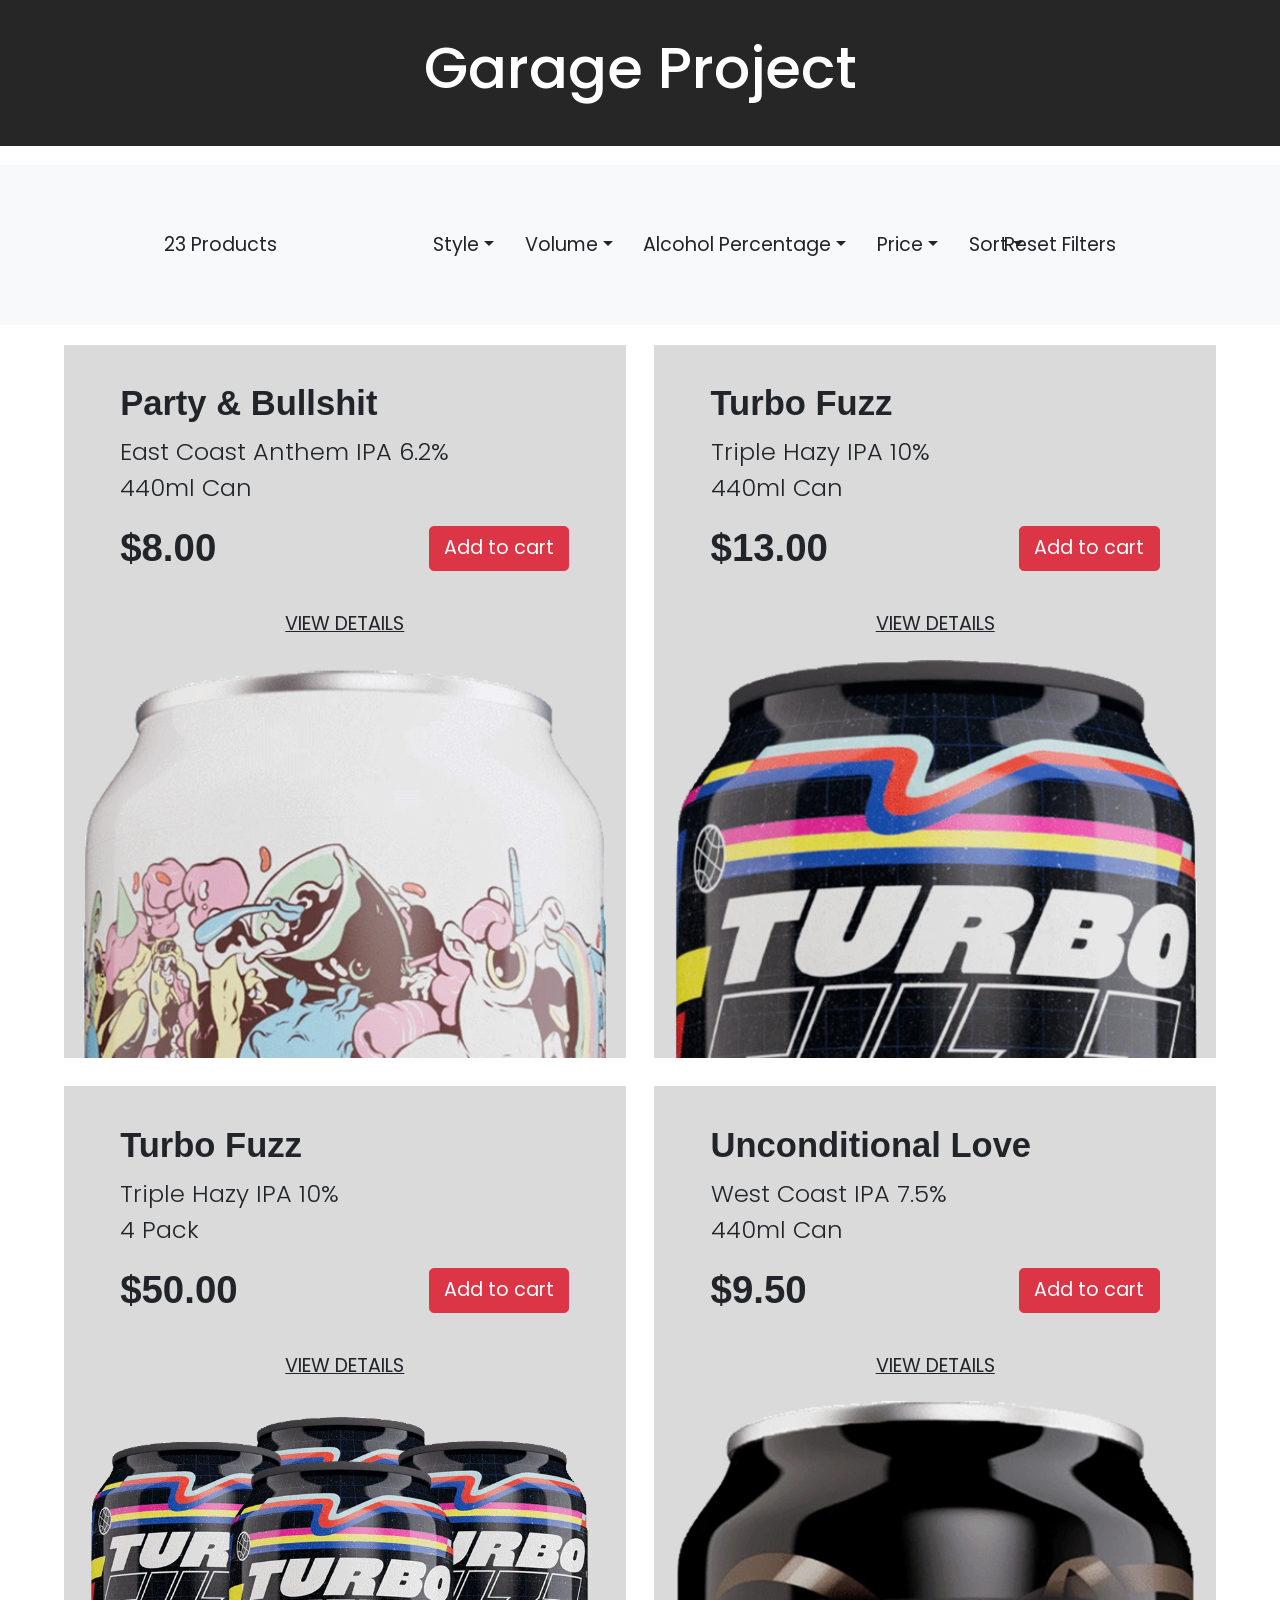
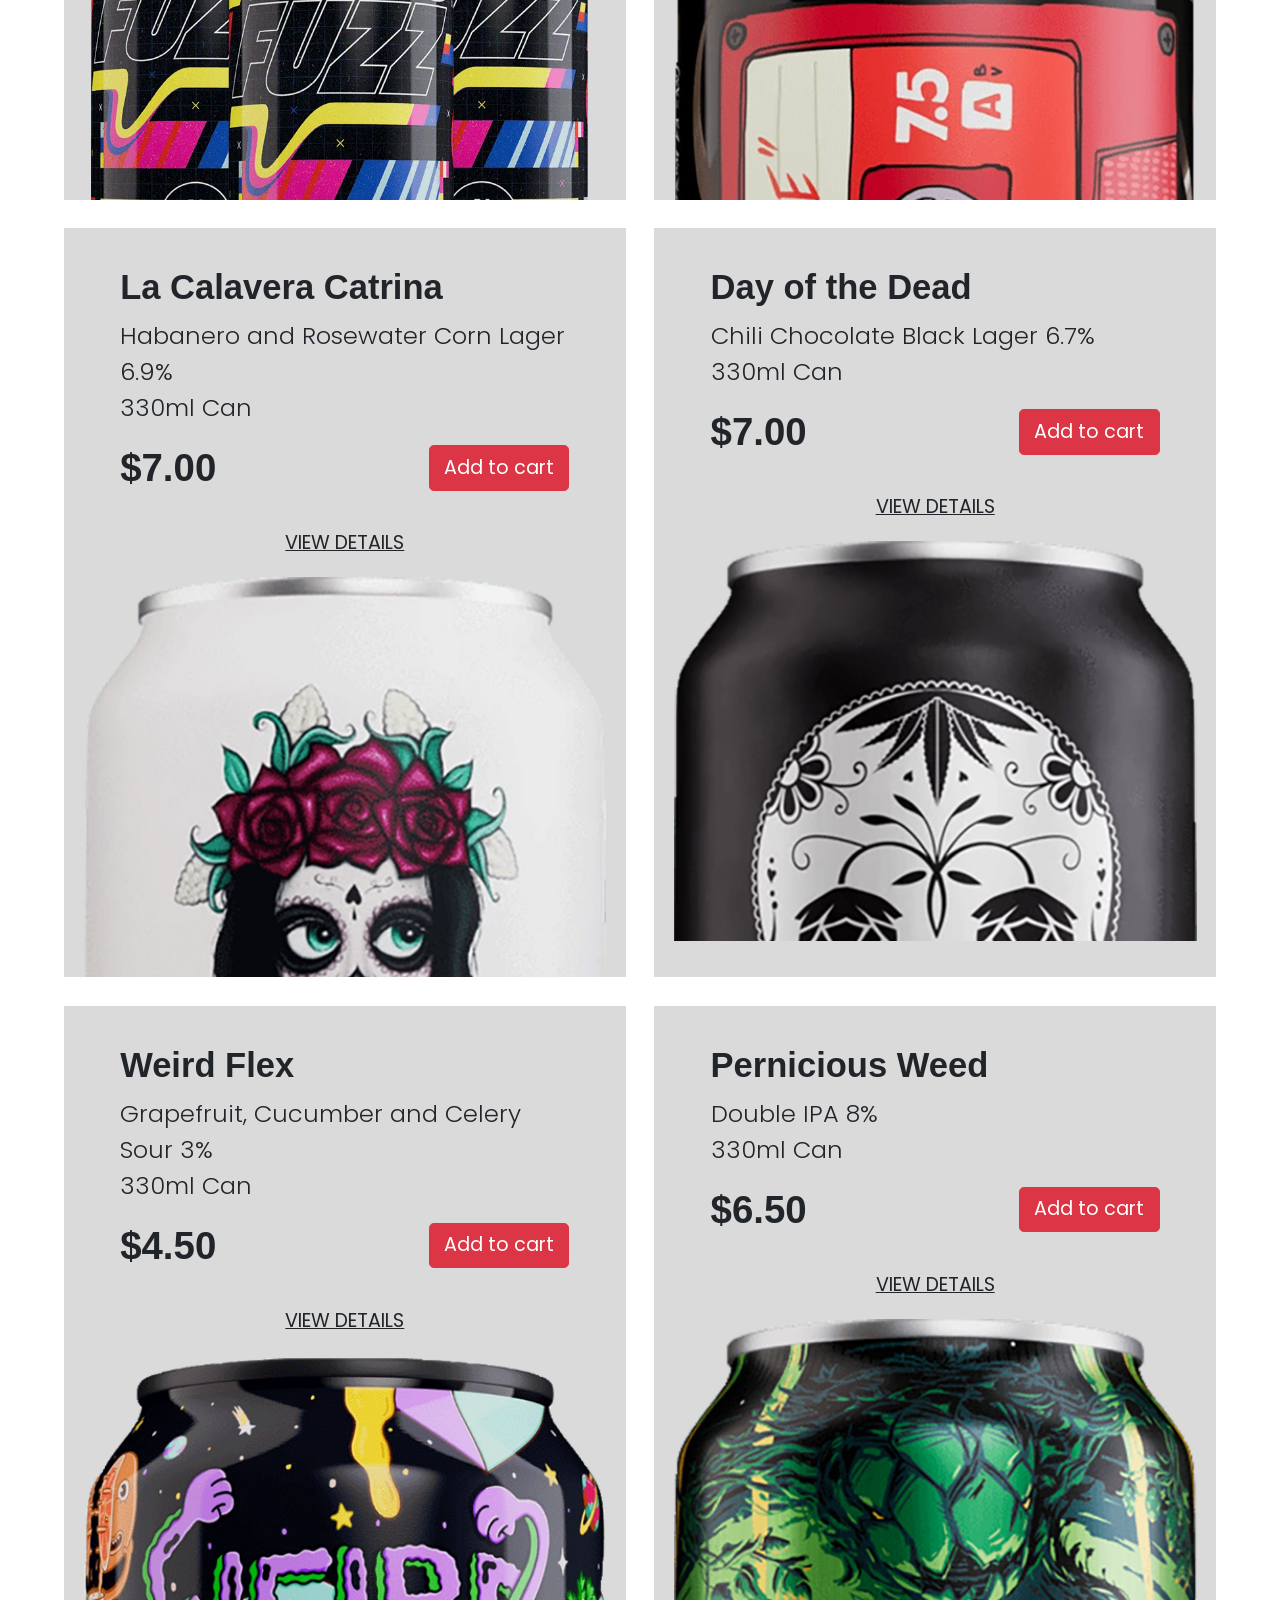
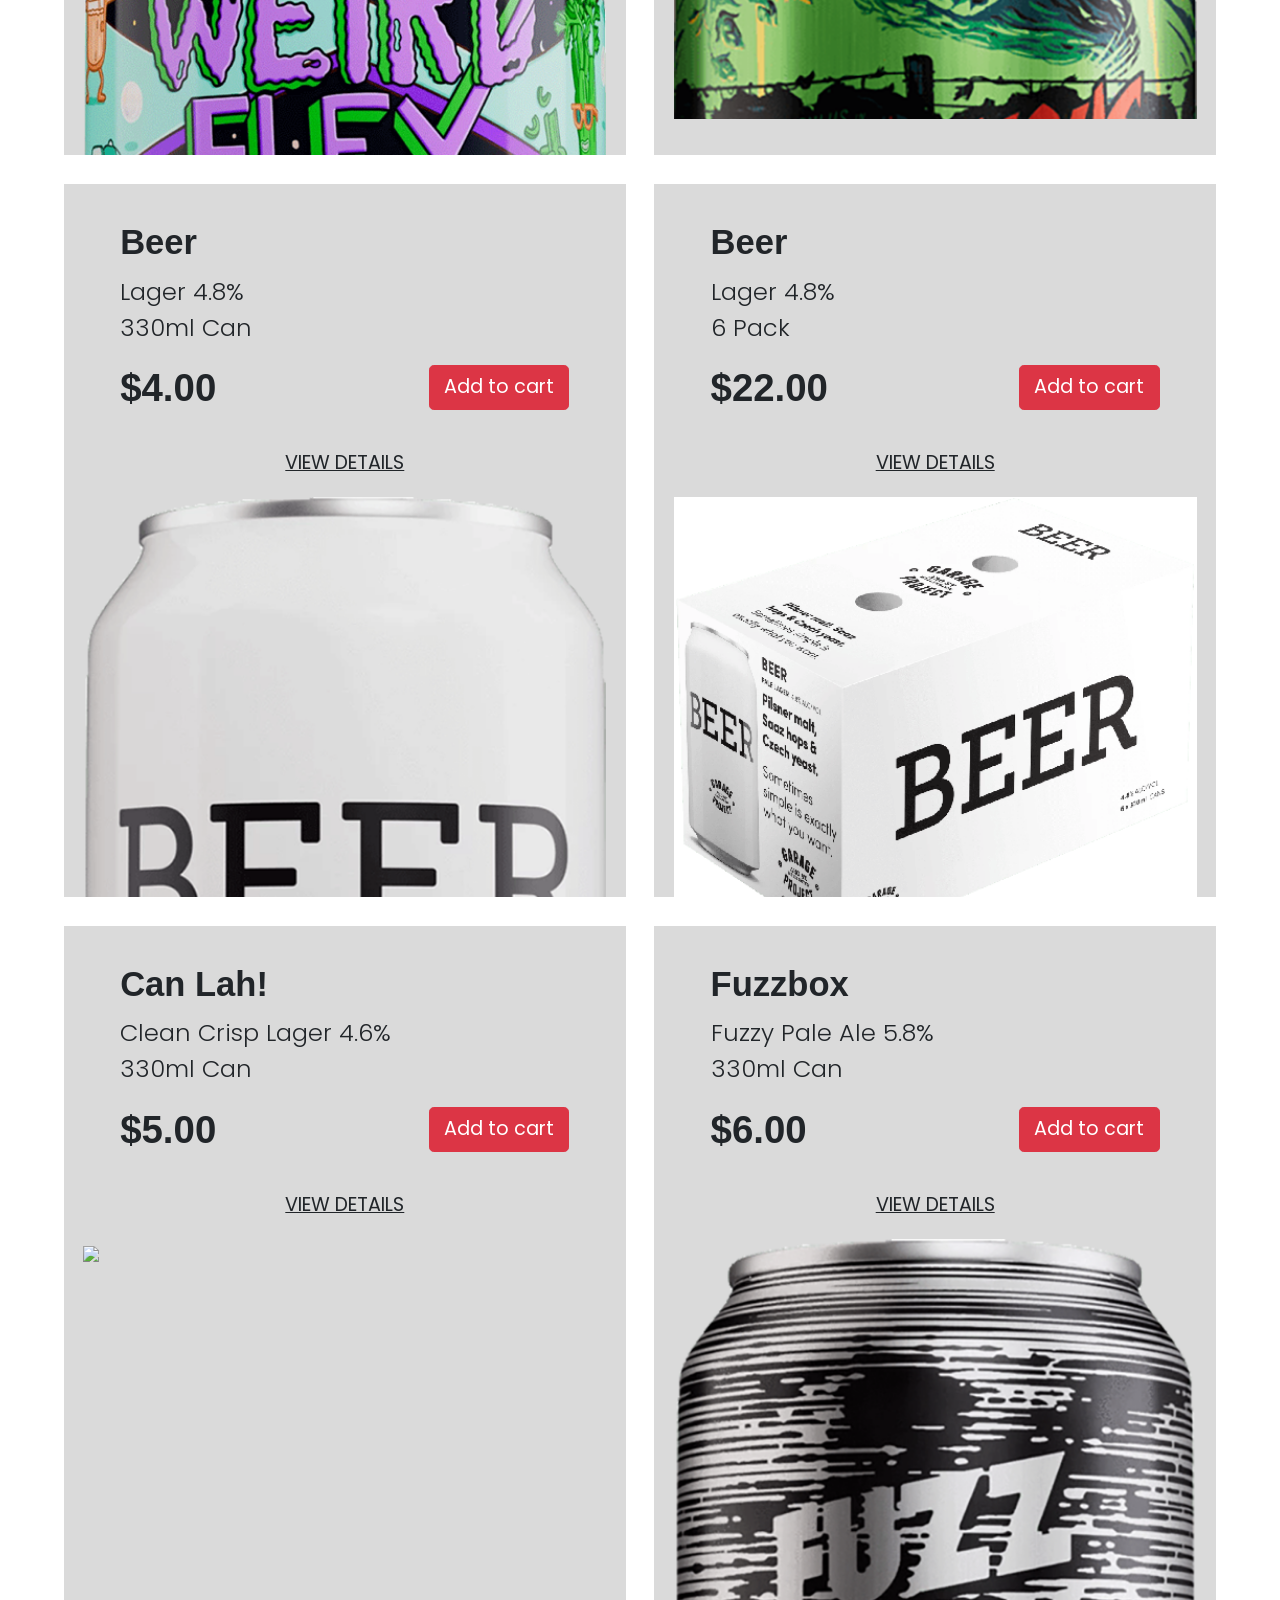
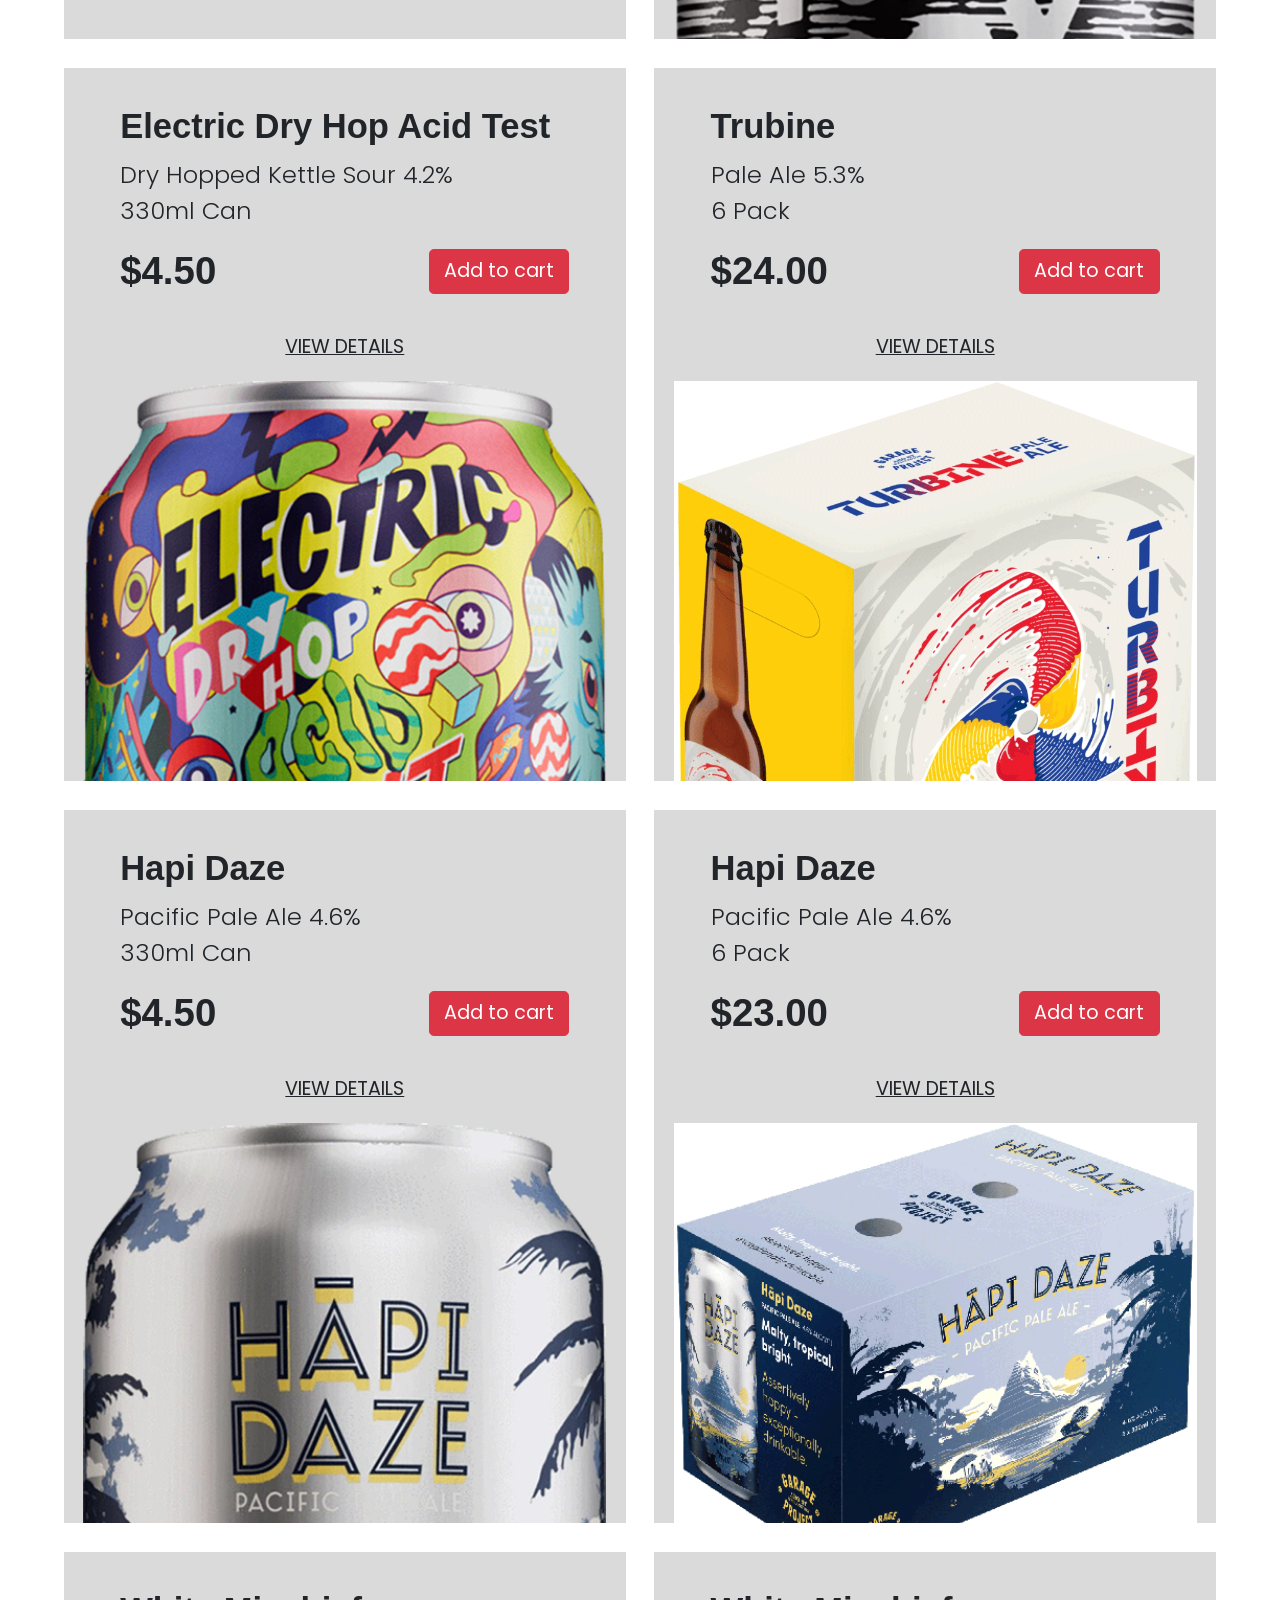
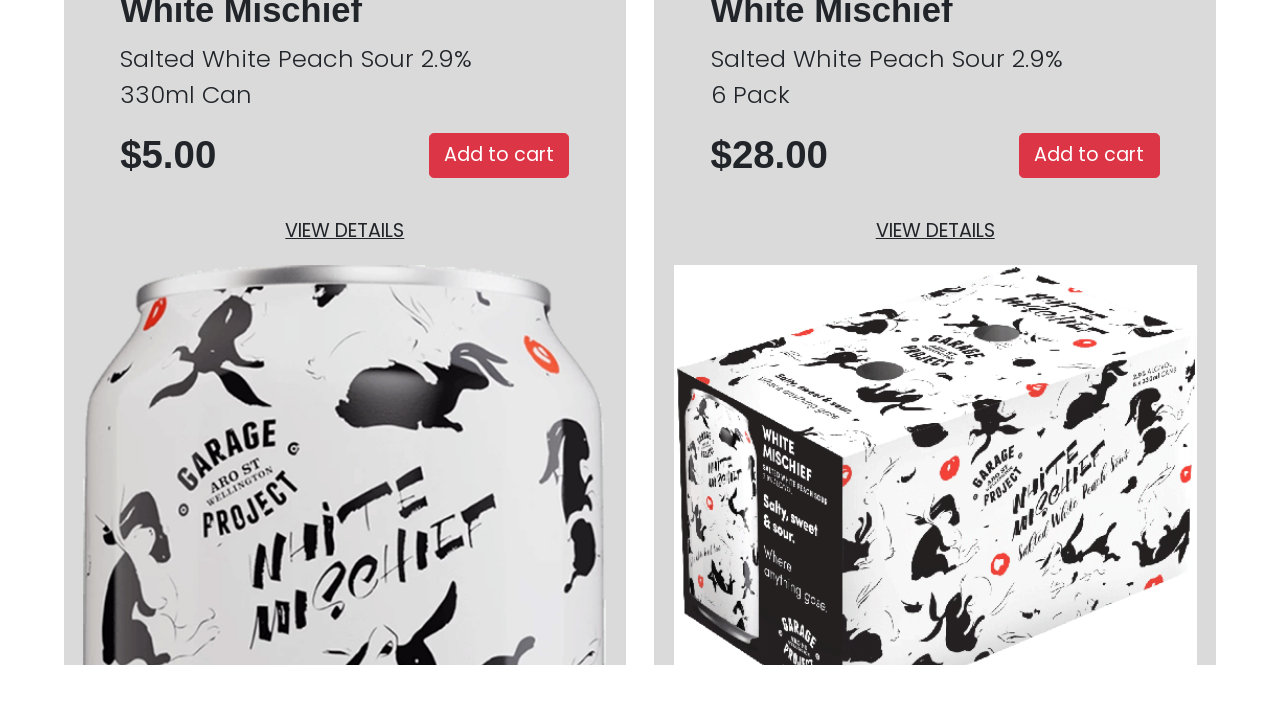
==== commit abefa848: "Working on filtering" ====
--- a/beers.html
+++ b/beers.html
@@ -5,7 +5,7 @@
   <meta name="viewport" content="width=device-width, initial-scale=1, shrink-to-fit=no">
   <title>Garage project</title>
   <link rel="canonical" href="https://getbootstrap.com/docs/4.3/examples/product/">
-  <link rel="stylesheet" href="//code.jquery.com/ui/1.12.1/themes/base/jquery-ui.css">
+  <!-- <link rel="stylesheet" href="//code.jquery.com/ui/1.12.1/themes/base/jquery-ui.css"> -->
 
   <!-- Bootstrap core CSS -->
   <link rel="stylesheet" href="https://stackpath.bootstrapcdn.com/bootstrap/4.3.1/css/bootstrap.min.css" integrity="sha384-ggOyR0iXCbMQv3Xipma34MD+dH/1fQ784/j6cY/iJTQUOhcWr7x9JvoRxT2MZw1T" crossorigin="anonymous">
@@ -69,8 +69,8 @@
                     <label class="form-check-label" for="440-volume">440ml</label>
                   </div>
                   <div class="form-group d-flex align-items-baseline ml-5">
-                    <input class="form-check-input" type="checkbox" id="pack-volume">
-                    <label class="form-check-label" for="pack-volume">Pack</label>
+                    <input class="form-check-input" type="checkbox" id="Pack-volume">
+                    <label class="form-check-label" for="Pack-volume">Pack</label>
                   </div>
                 </div>
               </div></li>
--- a/css/style.css
+++ b/css/style.css
@@ -117,6 +117,7 @@
   height: 100%;
   background: #ccc;
   padding: 2rem;
+  display: none;
 }
 
 .filter-menu-header{
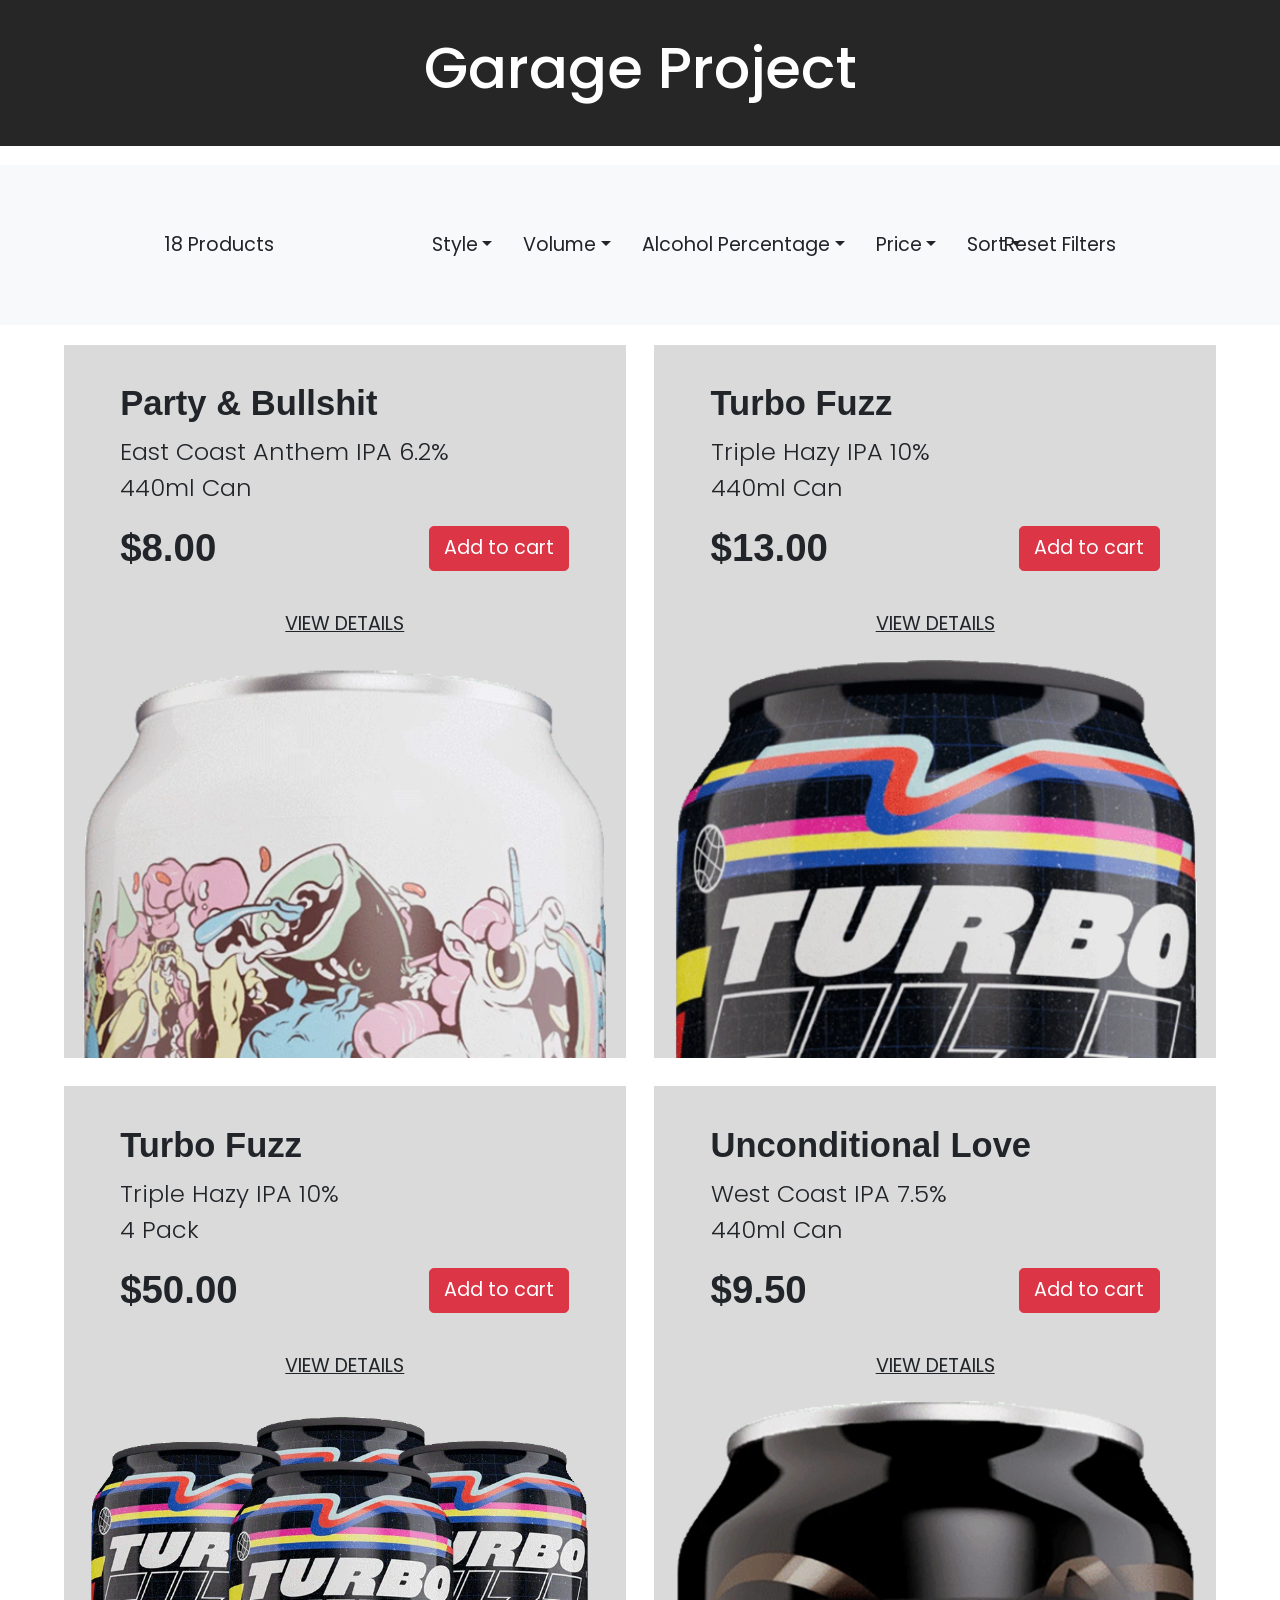
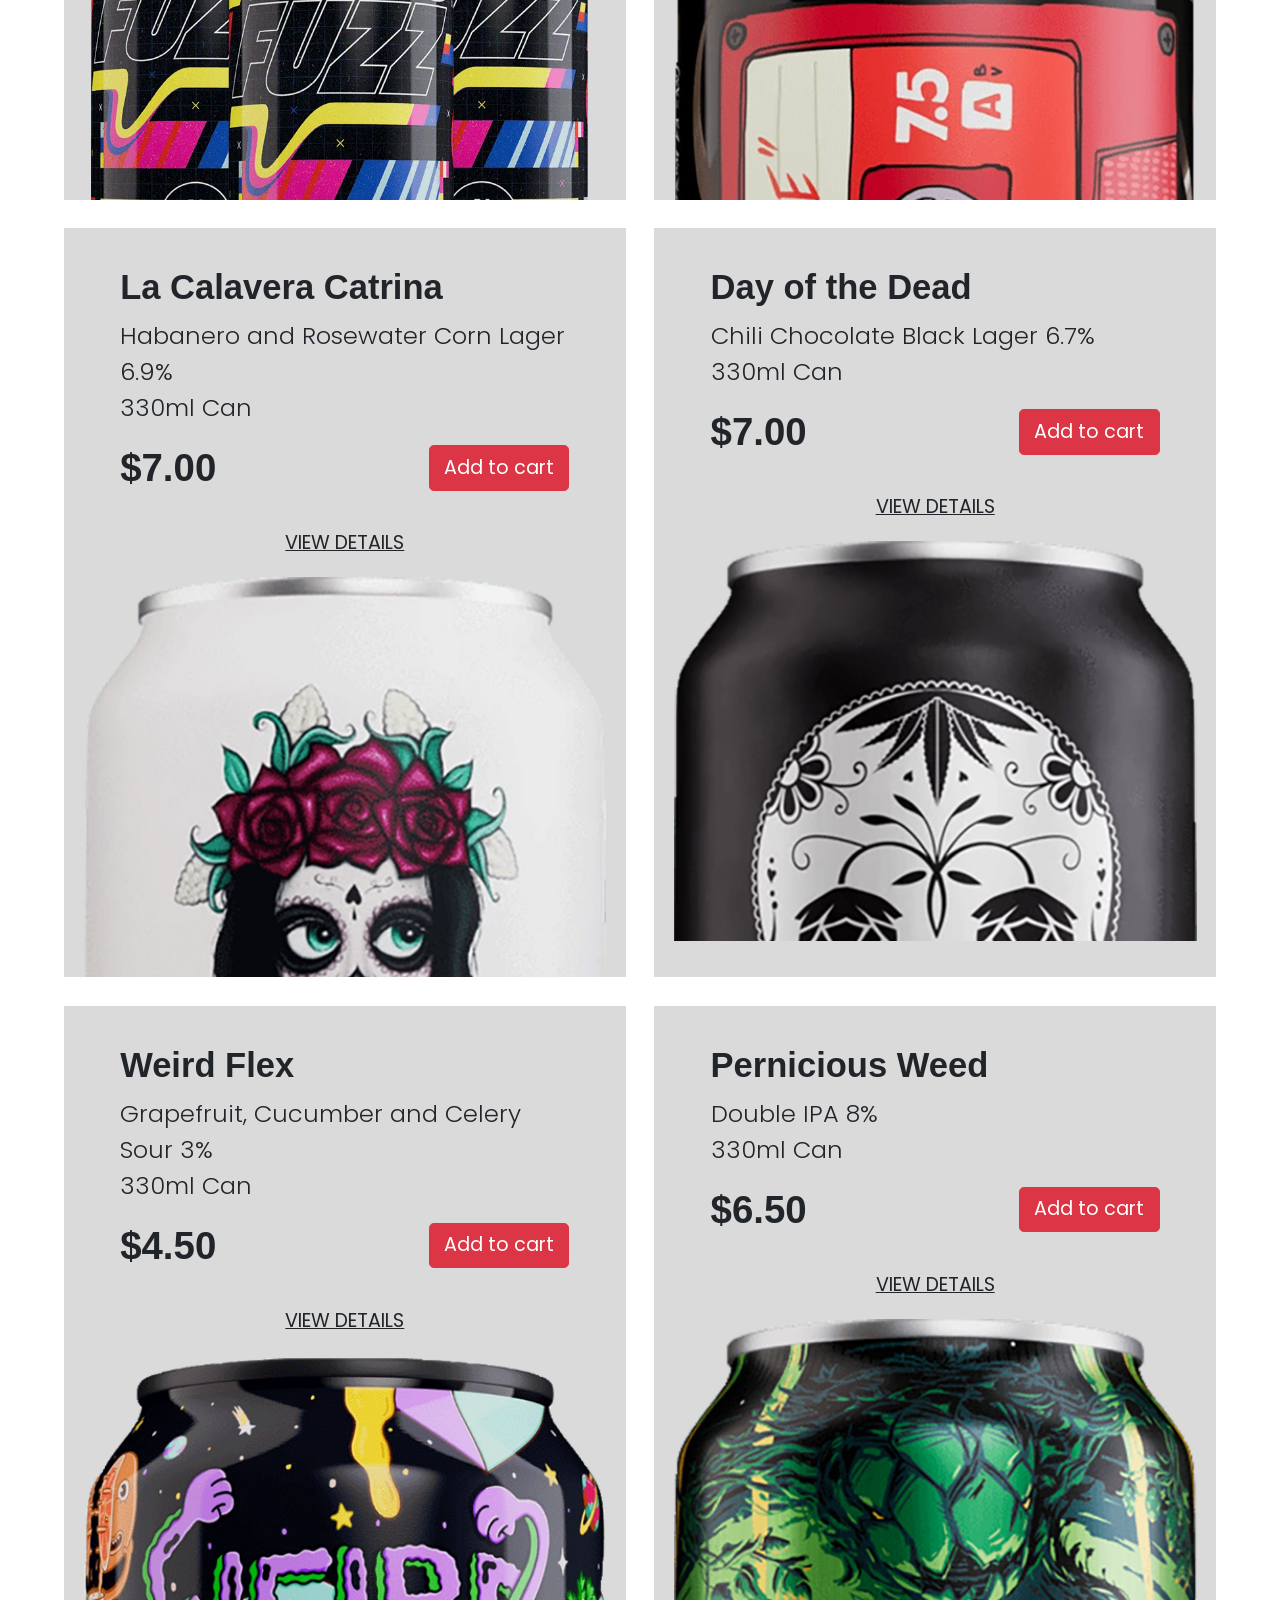
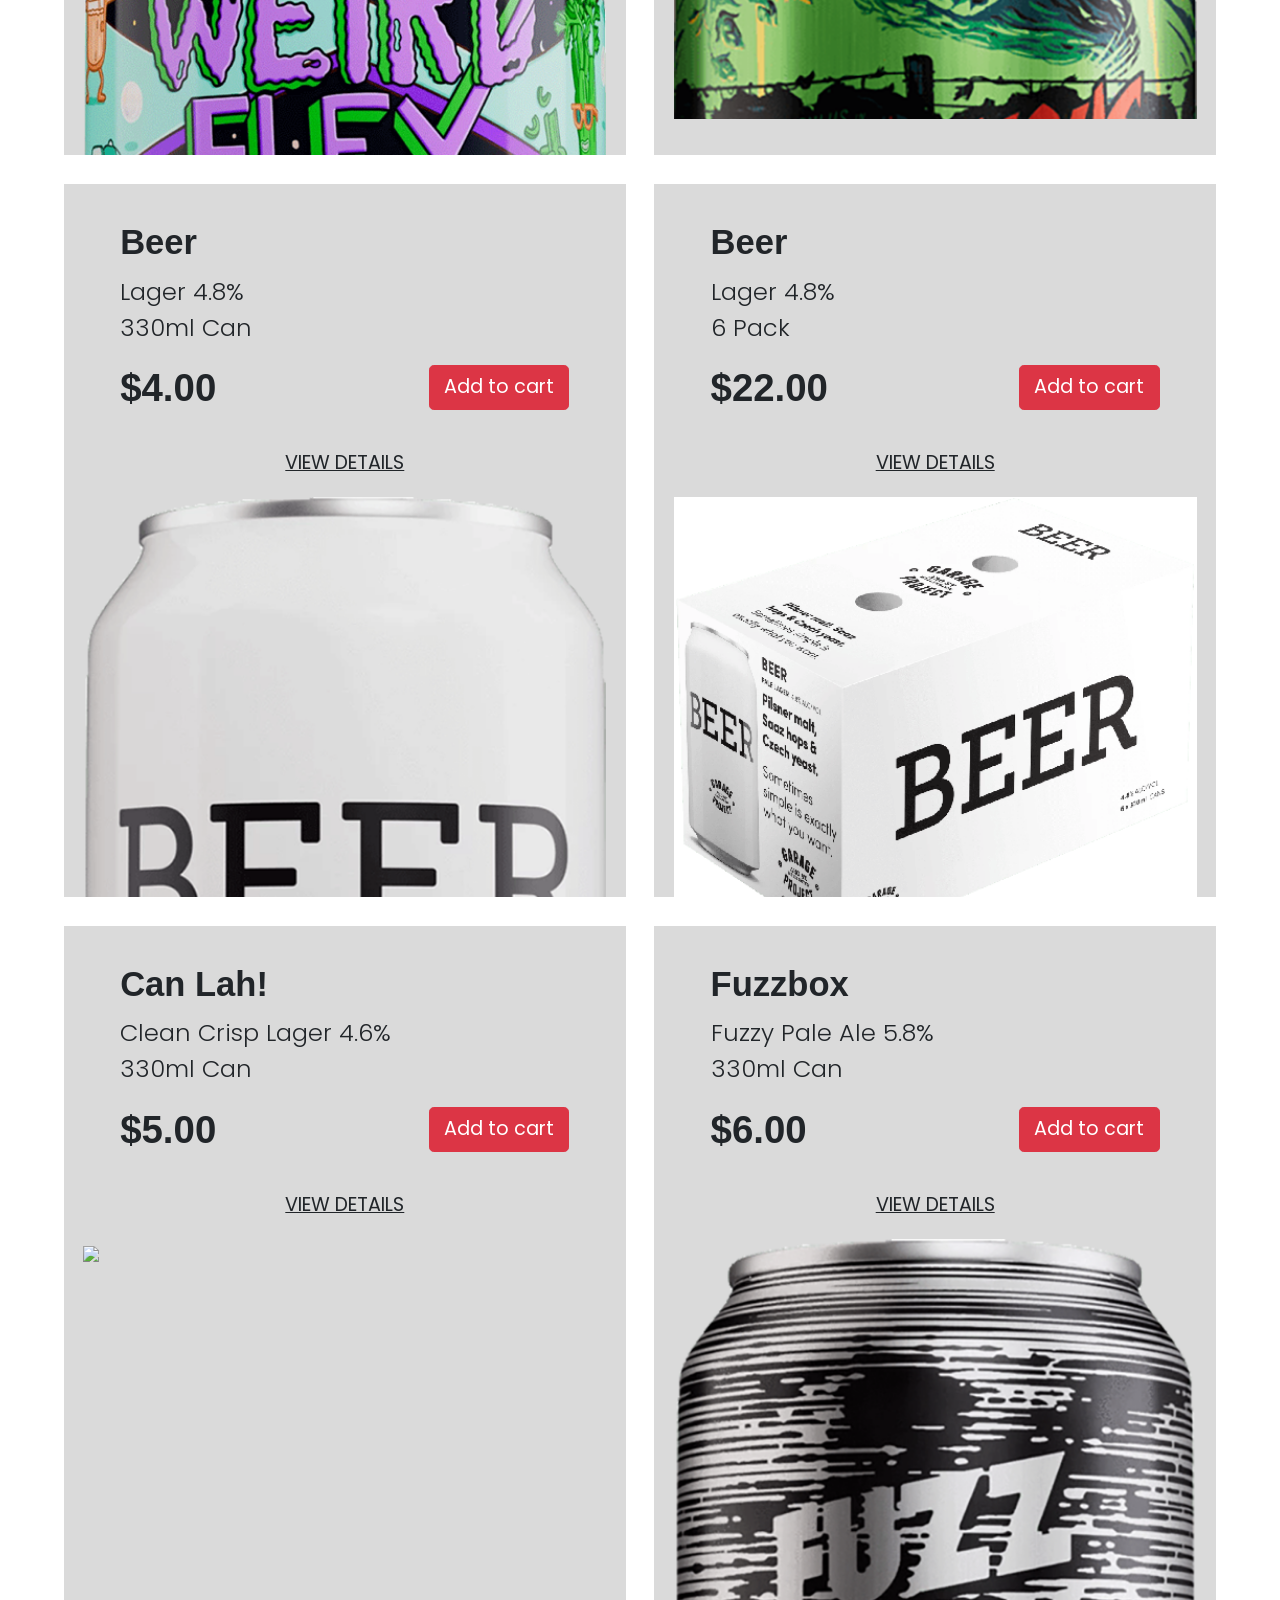
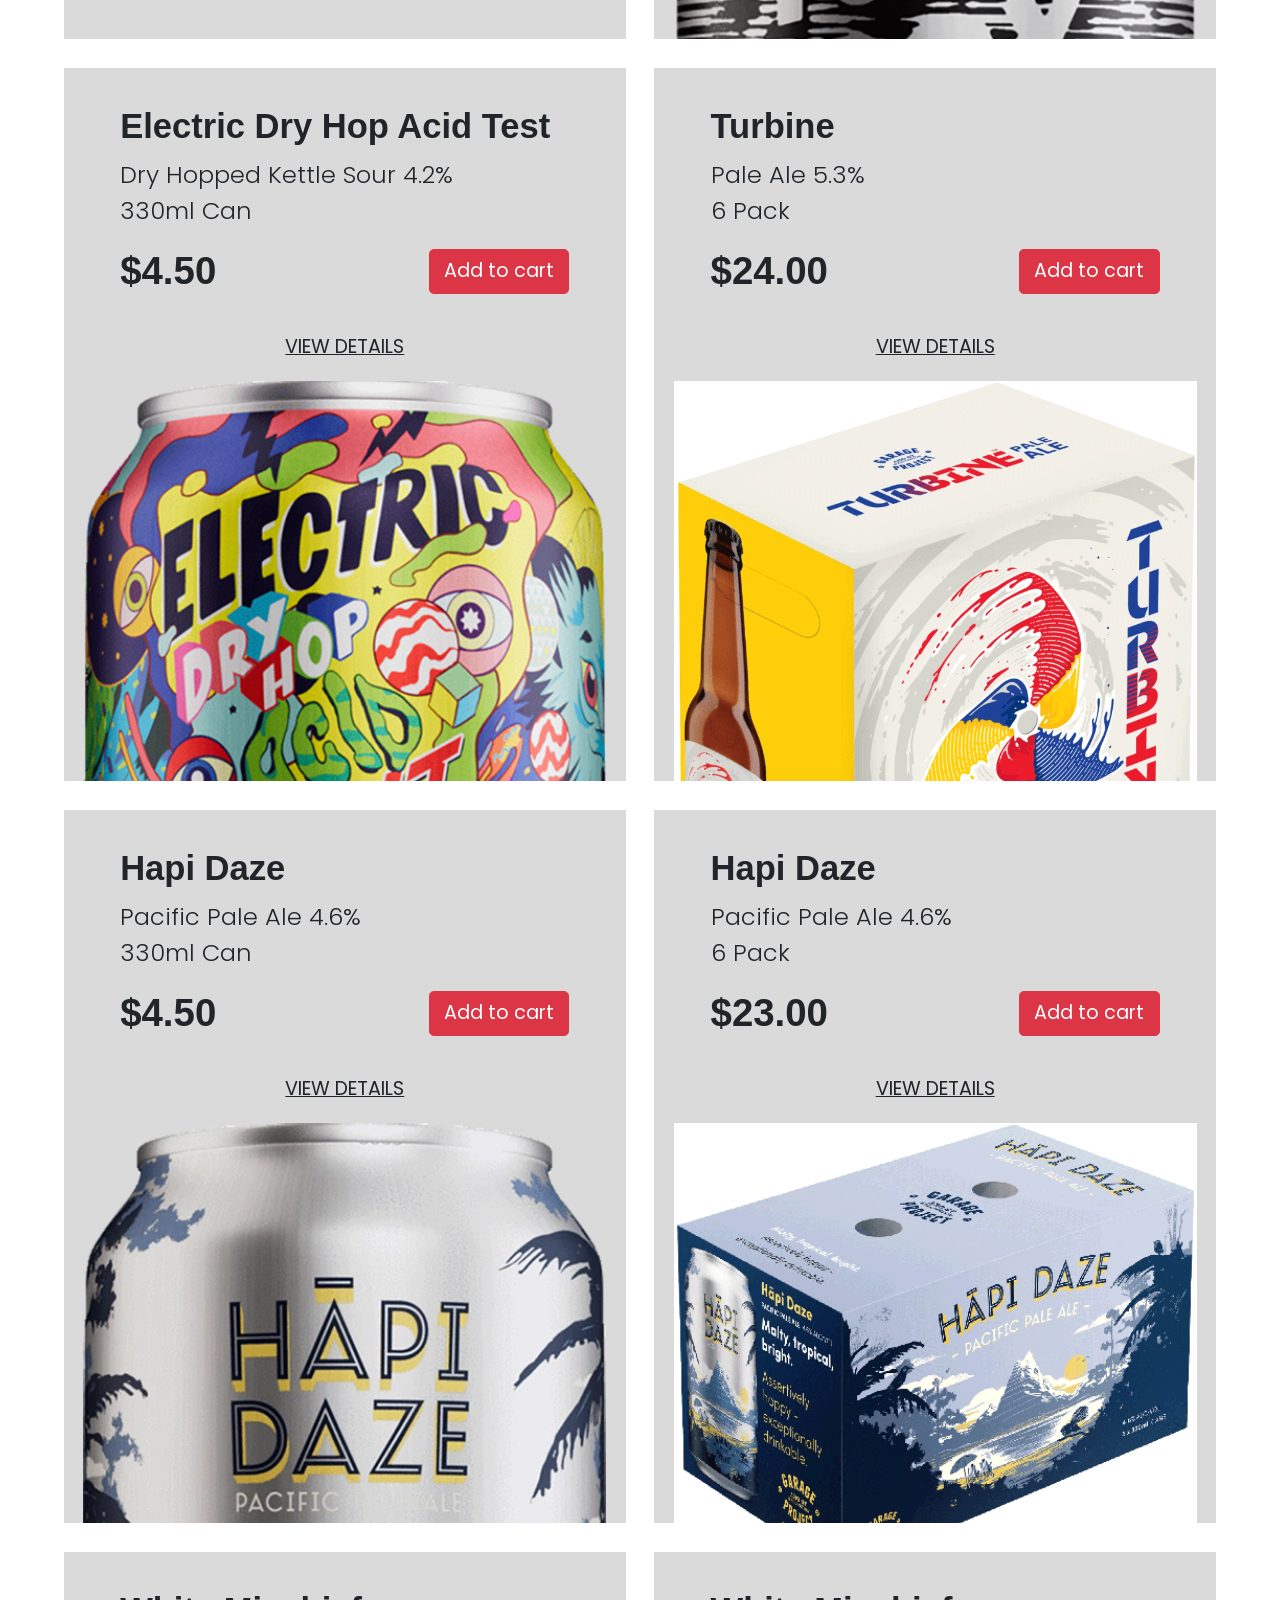
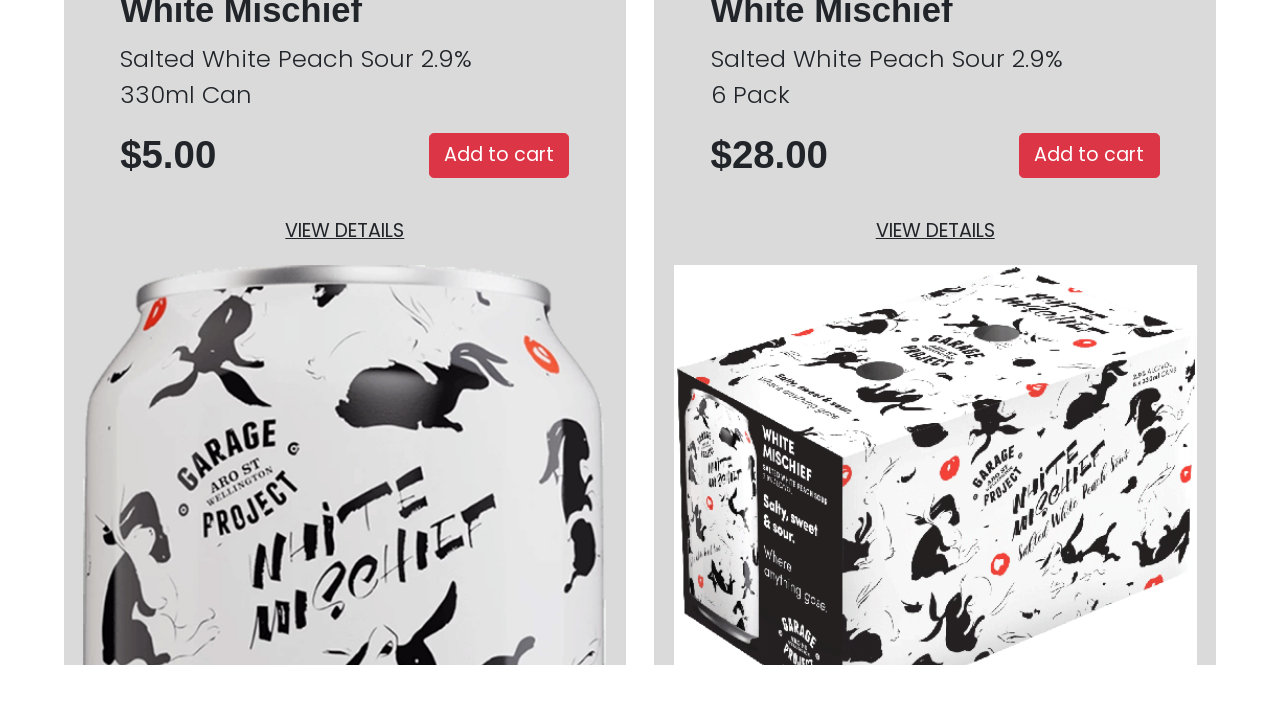
==== commit dae5e960: "Updated something" ====
--- a/beers.html
+++ b/beers.html
@@ -14,15 +14,16 @@
   <link href="css/style.css" rel="stylesheet">
 </head>
 <body class="pb-5">
-  <div class="site-header py-1">
+  <div class="site-header py-1 position-relative">
     <div class="container d-flex flex-md-row justify-content-center py-4">
       <h1 class="heading text-center">Garage Project</h1>
     </div>
+    <i class="fas fa-shopping-cart"></i>
   </div>
 
   <div class="position-relative zindex text-center bg-light">
     <div class="w-100 col-xl-10 col-md-10 col-lg-12 p-lg-5 mx-auto my-3 d-flex justify-content-between align-items-center">
-      <p class="my-0" id="product-amount">23 Products</p>
+      <p class="my-0" id="product-amount"></p> <!-- js prints number of products here -->
       <div class="col-md-6 display-on-desk">
         <ul class="list">
           <li class="list-item">
@@ -30,23 +31,19 @@
               <button type="button" class="btn dropdown-toggle" data-toggle="dropdown" aria-haspopup="true" aria-expanded="false">Style</button>
               <div class="dropdown-menu">
                 <div class="form-group d-flex align-items-baseline ml-5">
-                  <input class="form-check-input" type="checkbox" id="all-style">
-                  <label class="form-check-label" for="all-style">All</label>
-                </div>
-                <div class="form-group d-flex align-items-baseline ml-5">
-                  <input class="form-check-input" type="checkbox" id="ipa-style">
+                  <input class="form-check-input" name="styles" type="checkbox" id="ipa-style">
                   <label class="form-check-label" for="ipa-style">IPA</label>
                 </div>
                 <div class="form-group d-flex align-items-baseline ml-5">
-                  <input class="form-check-input" type="checkbox" id="ale-style">
+                  <input class="form-check-input" name="styles" type="checkbox" id="ale-style">
                   <label class="form-check-label" for="ale-style">Pale Ale</label>
                 </div>
                 <div class="form-group d-flex align-items-baseline ml-5">
-                  <input class="form-check-input" type="checkbox" id="lager-style">
+                  <input class="form-check-input" name="styles" type="checkbox" id="lager-style">
                   <label class="form-check-label" for="lager-style">Lager</label>
                 </div>
                 <div class="form-group d-flex align-items-baseline ml-5">
-                  <input class="form-check-input" type="checkbox" id="sour-style">
+                  <input class="form-check-input" name="styles" type="checkbox" id="sour-style">
                   <label class="form-check-label" for="sour-style">Sour</label>
                 </div>
 
@@ -57,19 +54,15 @@
                 <button type="button" class="btn dropdown-toggle" data-toggle="dropdown" aria-haspopup="true" aria-expanded="false">Volume</button>
                 <div class="dropdown-menu">
                   <div class="form-group d-flex align-items-baseline ml-5">
-                    <input class="form-check-input" type="checkbox" id="all-volume">
-                    <label class="form-check-label" for="all-volume">All</label>
-                  </div>
-                  <div class="form-group d-flex align-items-baseline ml-5">
-                    <input class="form-check-input" type="checkbox" id="330-volume">
+                    <input class="form-check-input" name="volumes" name="volumes" name="volumes" type="checkbox" id="330-volume">
                     <label class="form-check-label" for="330-volume">330ml</label>
                   </div>
                   <div class="form-group d-flex align-items-baseline ml-5">
-                    <input class="form-check-input" type="checkbox" id="440-volume">
+                    <input class="form-check-input" name="volumes" name="volumes" type="checkbox" id="440-volume">
                     <label class="form-check-label" for="440-volume">440ml</label>
                   </div>
                   <div class="form-group d-flex align-items-baseline ml-5">
-                    <input class="form-check-input" type="checkbox" id="Pack-volume">
+                    <input class="form-check-input" name="volumes" type="checkbox" id="Pack-volume">
                     <label class="form-check-label" for="Pack-volume">Pack</label>
                   </div>
                 </div>
@@ -182,6 +175,9 @@
 
             <div id="printOutput"></div>
 
+            <div class="myModal-outer" id="modal-output"></div>
+
+            <script src="https://kit.fontawesome.com/6c7bb61f4b.js" crossorigin="anonymous"></script>
             <script src="https://code.jquery.com/jquery-3.3.1.slim.min.js" integrity="sha384-q8i/X+965DzO0rT7abK41JStQIAqVgRVzpbzo5smXKp4YfRvH+8abtTE1Pi6jizo" crossorigin="anonymous"></script>
             <script src="https://code.jquery.com/jquery-1.12.4.js"></script>
             <script src="https://cdnjs.cloudflare.com/ajax/libs/popper.js/1.14.7/umd/popper.min.js" integrity="sha384-UO2eT0CpHqdSJQ6hJty5KVphtPhzWj9WO1clHTMGa3JDZwrnQq4sF86dIHNDz0W1" crossorigin="anonymous"></script>
--- a/css/style.css
+++ b/css/style.css
@@ -37,6 +37,16 @@
   font-weight: 500;
 }
 
+.fa-shopping-cart{
+  color: white;
+  font-size: 1.5rem;
+  position: absolute;
+  top: 50%;
+  left: 90%;
+  transform: translateY(-50%);
+  cursor: pointer;
+}
+
 #goToBeers{
   position: absolute;
   bottom: 15%;
@@ -67,7 +77,7 @@
 
 #printOutput{
   display: grid;
-  grid-template-columns: repeat(auto-fit, minmax(350px, 1fr));
+  grid-template-columns: 350px;
   grid-gap: 1rem;
   padding: 0 5%;
 }
@@ -140,8 +150,6 @@
   font-size: 1.6rem;
 }
 
-
-
 .filter-menu-heading{
   position: relative;
   font-size: 2.2rem;
@@ -162,17 +170,71 @@
 }
 
 
-
-
-
-
-
-
-
-
-
-
-
+/*modal pop up*/
+.myModal-outer{
+  position: fixed;
+  top: 0;
+  left: 0;
+  right: 0;
+  bottom: 0;
+  background: rgba(204, 204, 204, 0.7);
+  display: none;
+}
+
+.myModal-inner{
+  position: absolute;
+  top: 50%;
+  left: 50%;
+  transform: translate(-50%, -50%);
+  width: 80%;
+  height: 80%;
+  background: #fff;
+  padding: 4rem;
+  overflow: hidden;
+}
+
+.myModal-header{
+  display: flex;
+  justify-content: space-between;
+  align-items: center;
+}
+
+.myModal-heading{
+  font-size: 2.5rem;
+  font-weight: 600;
+  margin: 0;
+}
+
+.myModal-subheading{
+  font-size: 1.8rem;
+}
+
+.myModal-subsubheading{
+  font-size: 1.4rem;
+  margin-bottom: 2rem;
+}
+
+.close{
+  font-size: 4rem;
+  cursor: pointer;
+}
+
+.myModal-body{
+  display: flex;
+  width: 100%;
+}
+
+.myModal-body-left{
+  flex-basis: 60%;
+  padding-right: 1rem;
+}
+.myModal-body-right{
+  flex-basis: 40%;
+}
+
+.myModal-body-right img{
+  width: 100%;
+}
 
 
 /*
